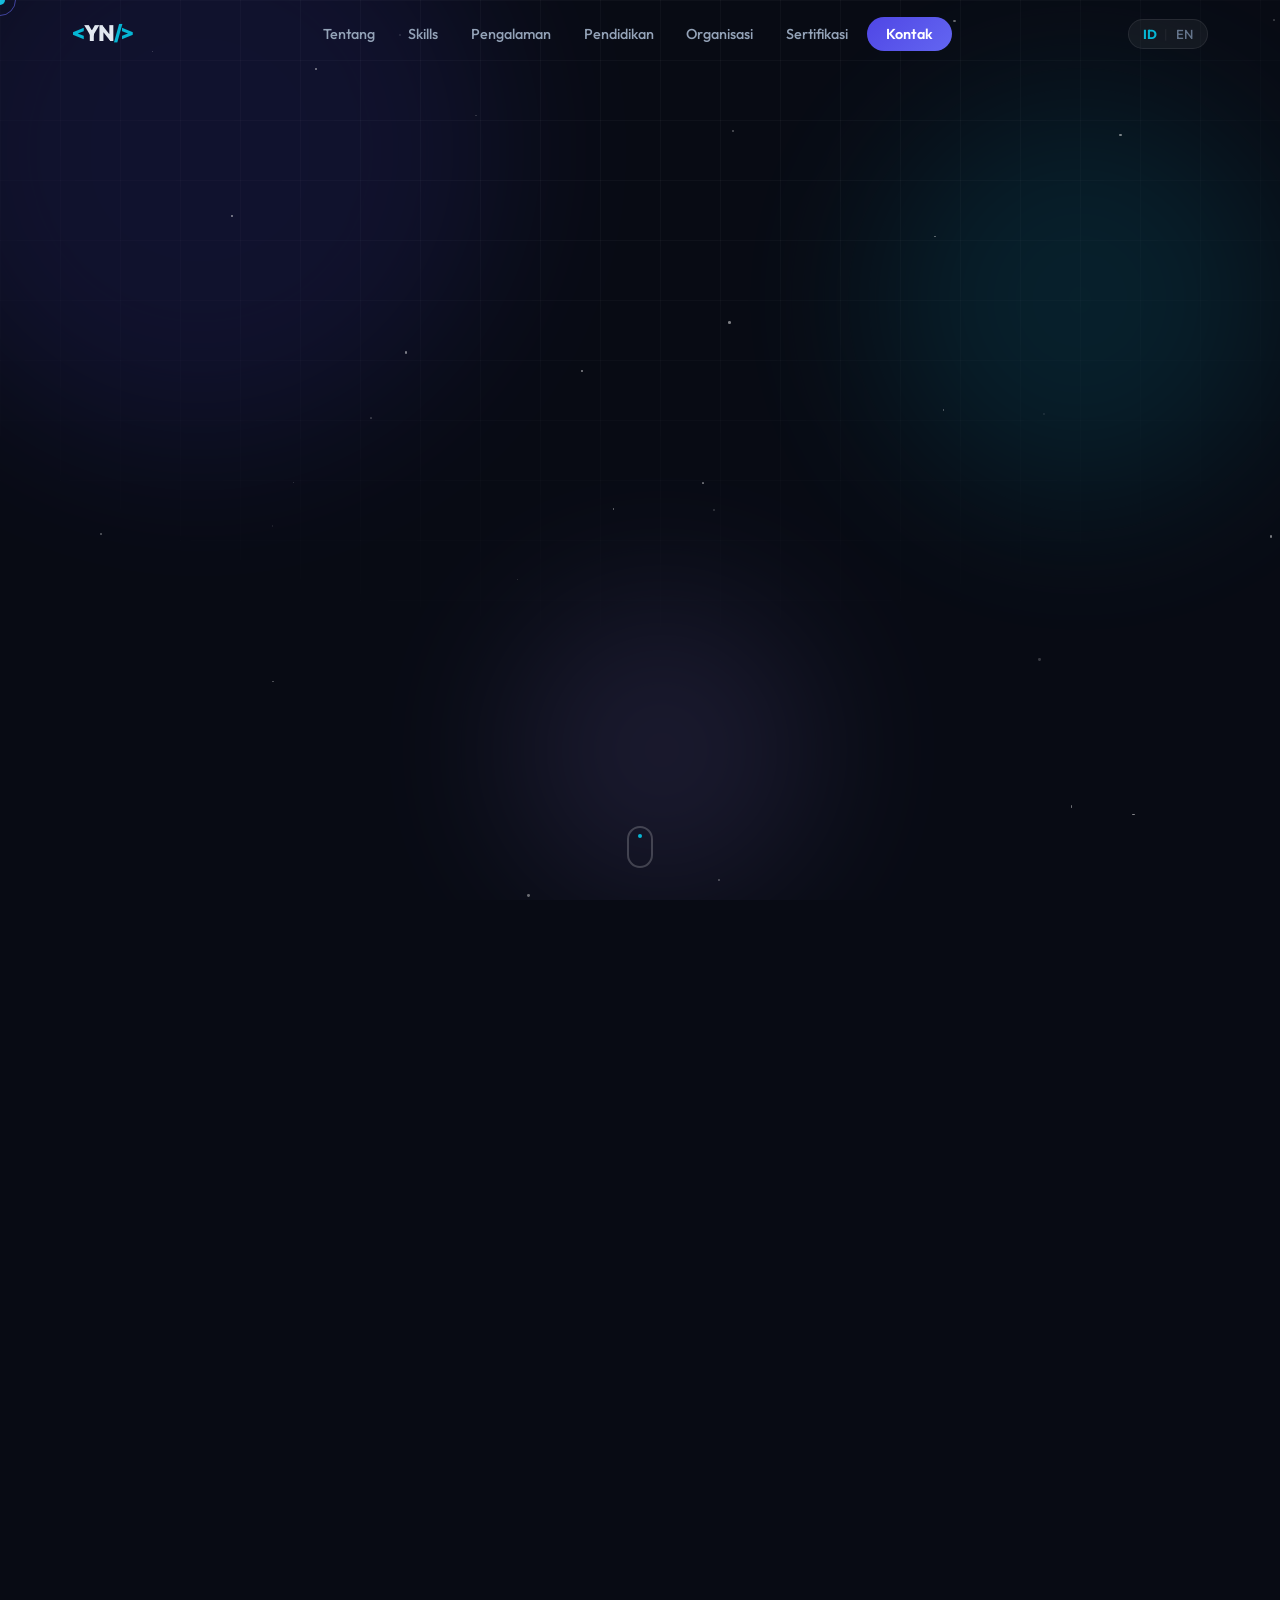
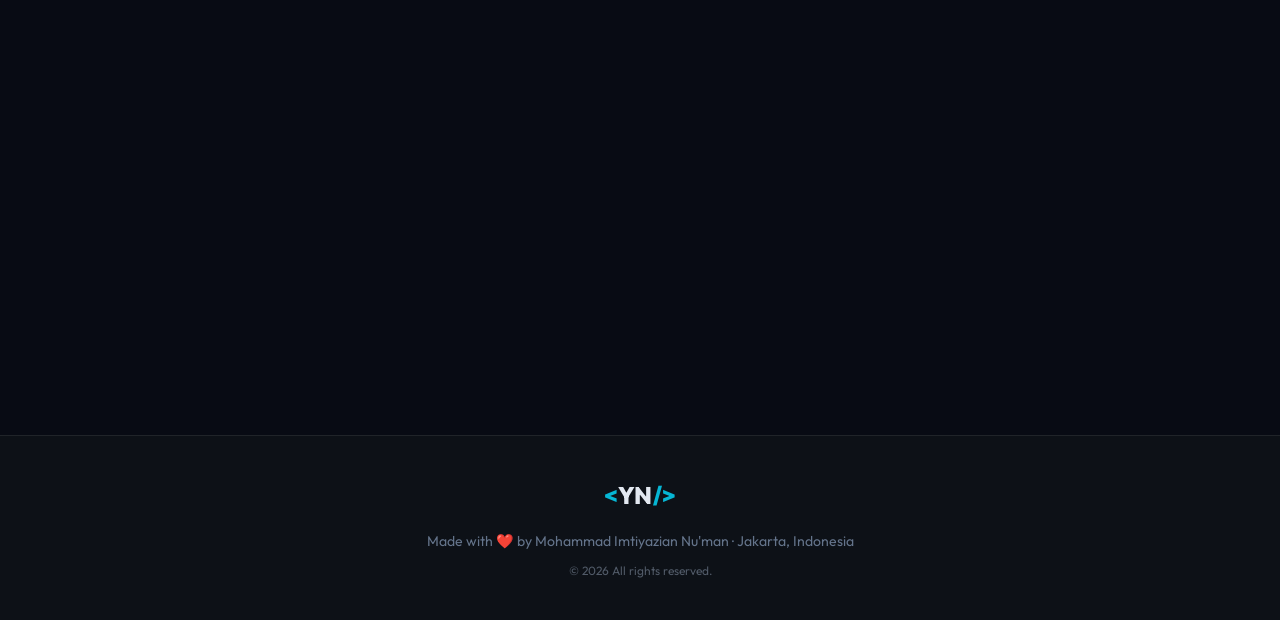
==== index.html @ c8ba0bfe "Add portfolio website Co-authored-by: Copilot <223556219+Copilot@users.noreply.github.com>" ====
<!DOCTYPE html>
<html lang="id" data-lang="id">
<head>
  <meta charset="UTF-8" />
  <meta name="viewport" content="width=device-width, initial-scale=1.0" />
  <title>Mohammad Imtiyazian Nu'man | Portfolio</title>
  <meta name="description" content="Portfolio Mohammad Imtiyazian Nu'man - Mahasiswa Teknik Informatika, Web Developer, IT Professional di Jakarta." />
  <meta name="keywords" content="Mohammad Imtiyazian, portfolio, teknik informatika, web developer, IT, Jakarta" />
  <meta property="og:title" content="Mohammad Imtiyazian Nu'man | Portfolio" />
  <meta property="og:description" content="IT Professional & Web Developer - Universitas Budi Luhur" />
  <link rel="preconnect" href="https://fonts.googleapis.com" />
  <link rel="preconnect" href="https://fonts.gstatic.com" crossorigin />
  <link href="https://fonts.googleapis.com/css2?family=Outfit:wght@300;400;500;600;700;800;900&family=JetBrains+Mono:wght@400;500&display=swap" rel="stylesheet" />
  <link rel="stylesheet" href="style.css" />
</head>
<body>

  <!-- ========== CURSOR ========== -->
  <div class="cursor" id="cursor"></div>
  <div class="cursor-follower" id="cursorFollower"></div>

  <!-- ========== LOADER ========== -->
  <div class="loader" id="loader">
    <div class="loader-inner">
      <div class="loader-logo">
        <span class="loader-bracket">&lt;</span>
        <span class="loader-name">YN</span>
        <span class="loader-bracket">/&gt;</span>
      </div>
      <div class="loader-bar-wrapper">
        <div class="loader-bar" id="loaderBar"></div>
      </div>
      <p class="loader-text" data-i18n="loading">Memuat portofolio...</p>
    </div>
  </div>

  <!-- ========== NAVBAR ========== -->
  <nav class="navbar" id="navbar">
    <div class="nav-container">
      <a href="index.html" class="nav-logo">
        <span class="logo-bracket">&lt;</span>YN<span class="logo-bracket">/&gt;</span>
      </a>
      <ul class="nav-links" id="navLinks">
        <li><a href="about.html" class="nav-link" data-i18n="nav.about">Tentang</a></li>
        <li><a href="skills.html" class="nav-link" data-i18n="nav.skills">Skills</a></li>
        <li><a href="experience.html" class="nav-link" data-i18n="nav.experience">Pengalaman</a></li>
        <li><a href="education.html" class="nav-link" data-i18n="nav.education">Pendidikan</a></li>
        <li><a href="organization.html" class="nav-link" data-i18n="nav.organization">Organisasi</a></li>
        <li><a href="certifications.html" class="nav-link" data-i18n="nav.certifications">Sertifikasi</a></li>
        <li><a href="contact.html" class="nav-link nav-cta" data-i18n="nav.contact">Kontak</a></li>
      </ul>
      <div class="nav-right">
        <!-- Language Toggle (one-click) -->
        <button class="lang-toggle" id="langToggle" aria-label="Switch Language">
          <span class="lang-label" id="langLabel">ID</span>
          <span class="lang-divider">|</span>
          <span class="lang-other" id="langOther">EN</span>
        </button>
        <button class="hamburger" id="hamburger" aria-label="Menu">
          <span></span><span></span><span></span>
        </button>
      </div>
    </div>
  </nav>

  <!-- ========== HERO ========== -->
  <section class="hero" id="hero">
    <div class="hero-bg">
      <div class="hero-grid"></div>
      <div class="hero-orb hero-orb-1"></div>
      <div class="hero-orb hero-orb-2"></div>
      <div class="hero-orb hero-orb-3"></div>
    </div>
    <div class="hero-container">
      <div class="hero-content" data-aos="fade-up">
        <div class="hero-badge">
          <span class="badge-dot"></span>
          <span data-i18n="hero.badge">Available for Opportunities</span>
        </div>

        <!-- NAME - Wide horizontal layout, not stacked -->
        <div class="hero-name-block">
          <p class="hero-greeting" data-i18n="hero.greeting">Hi, I'm</p>
          <h1 class="hero-title">
            <span class="name-word name-word-1">Mohammad</span>
            <span class="name-word name-word-2">Imtiyazian</span>
            <span class="name-word name-word-3">Nu<span class="name-apostrophe">'</span>man</span>
          </h1>
        </div>

        <div class="hero-roles">
          <span class="role-prefix">{"role": "</span>
          <span class="typed-text" id="typedText"></span>
          <span class="type-cursor">|</span>
          <span class="role-suffix">"}</span>
        </div>
        <p class="hero-desc" data-i18n="hero.desc">
          Mahasiswa Teknik Informatika tingkat akhir yang passionate di bidang
          <strong>Web Development</strong>, <strong>Jaringan Komputer</strong>, dan <strong>IT Solutions</strong>.
          Based di Jakarta Barat 🇮🇩
        </p>
        <div class="hero-actions">
          <a href="contact.html" class="btn btn-primary" id="hero-contact-btn">
            <span data-i18n="hero.cta.contact">Hubungi Saya</span>
            <svg viewBox="0 0 24 24" fill="none" stroke="currentColor" stroke-width="2" width="17" height="17"><path d="M5 12h14M12 5l7 7-7 7"/></svg>
          </a>
          <a href="CV/CV-MOHAMMAD%20IMTIYAZIAN%20NU'MAN.pdf" target="_blank" class="btn btn-ghost" id="hero-cv-btn">
            <svg viewBox="0 0 24 24" fill="none" stroke="currentColor" stroke-width="2" width="17" height="17"><path d="M14 2H6a2 2 0 0 0-2 2v16a2 2 0 0 0 2 2h12a2 2 0 0 0 2-2V8z"/><polyline points="14 2 14 8 20 8"/><line x1="16" y1="13" x2="8" y2="13"/><line x1="16" y1="17" x2="8" y2="17"/></svg>
            <span data-i18n="hero.cta.cv">Lihat CV</span>
          </a>
        </div>
        <div class="hero-stats">
          <div class="stat-item">
            <span class="stat-num">1+</span>
            <span class="stat-label" data-i18n="hero.stat.exp">Tahun Pengalaman</span>
          </div>
          <div class="stat-divider"></div>
          <div class="stat-item">
            <span class="stat-num">3+</span>
            <span class="stat-label" data-i18n="hero.stat.cert">Sertifikasi</span>
          </div>
          <div class="stat-divider"></div>
          <div class="stat-item">
            <span class="stat-num">2</span>
            <span class="stat-label" data-i18n="hero.stat.company">Perusahaan</span>
          </div>
        </div>
      </div>
      <div class="hero-visual" data-aos="fade-left">
        <div class="avatar-wrapper">
          <div class="avatar-ring ring-1"></div>
          <div class="avatar-ring ring-2"></div>
          <div class="avatar-ring ring-3"></div>
          <div class="avatar-card">
            <img src="image/zian.jpeg" alt="Mohammad Imtiyazian Nu'man" class="avatar-photo" />
          </div>
          <div class="float-badge float-badge-1">
            <svg viewBox="0 0 24 24" fill="none" stroke="currentColor" stroke-width="2" width="16" height="16"><path d="M12 2L2 7l10 5 10-5-10-5z"/><path d="M2 17l10 5 10-5"/><path d="M2 12l10 5 10-5"/></svg>
            Web Dev
          </div>
          <div class="float-badge float-badge-2">
            <svg viewBox="0 0 24 24" fill="none" stroke="currentColor" stroke-width="2" width="16" height="16"><rect x="2" y="3" width="20" height="14" rx="2"/><line x1="8" y1="21" x2="16" y2="21"/><line x1="12" y1="17" x2="12" y2="21"/></svg>
            Network
          </div>
          <div class="float-badge float-badge-3">
            <svg viewBox="0 0 24 24" fill="none" stroke="currentColor" stroke-width="2" width="16" height="16"><circle cx="12" cy="12" r="3"/><path d="M12 1v4M12 19v4M4.22 4.22l2.83 2.83M16.95 16.95l2.83 2.83M1 12h4M19 12h4M4.22 19.78l2.83-2.83M16.95 7.05l2.83-2.83"/></svg>
            IT Pro
          </div>
        </div>
      </div>
    </div>
    <div class="scroll-indicator">
      <div class="scroll-dot"></div>
    </div>
  </section>

  <!-- ========== EXPLORE PROFILE SECTIONS ========== -->
  <section class="section" id="explore">
    <div class="container">
      <div class="section-header" data-aos="fade-up">
        <span class="section-tag">// portfolio_navigation</span>
        <h2 class="section-title"><span data-i18n="explore.title">Jelajahi Profil</span></h2>
        <p class="section-subtitle" data-i18n="explore.sub">Pilih menu di bawah untuk melihat informasi lengkap portofolio saya</p>
      </div>

      <div class="home-explore-grid">
        <a href="about.html" class="explore-card glass-card" data-aos="fade-up">
          <div>
            <div class="explore-icon">👤</div>
            <h3 class="explore-title" data-i18n="nav.about">Tentang Saya</h3>
            <p class="explore-desc" data-i18n="about.sub">Mengenal lebih dekat latar belakang, karakter, dan minat saya.</p>
          </div>
          <span class="explore-link">Buka Profil →</span>
        </a>

        <a href="skills.html" class="explore-card glass-card" data-aos="fade-up" data-aos-delay="50">
          <div>
            <div class="explore-icon">⚡</div>
            <h3 class="explore-title" data-i18n="nav.skills">Keahlian (Skills)</h3>
            <p class="explore-desc" data-i18n="skills.sub">Keahlian teknis, soft skills, dan alat pendukung yang saya kuasai.</p>
          </div>
          <span class="explore-link">Lihat Skills →</span>
        </a>

        <a href="experience.html" class="explore-card glass-card" data-aos="fade-up" data-aos-delay="100">
          <div>
            <div class="explore-icon">💼</div>
            <h3 class="explore-title" data-i18n="nav.experience">Pengalaman Kerja</h3>
            <p class="explore-desc" data-i18n="exp.sub">Riwayat pekerjaan di GoTo Gojek Tokopedia dan PT. Tijari.</p>
          </div>
          <span class="explore-link">Lihat Pengalaman →</span>
        </a>

        <a href="education.html" class="explore-card glass-card" data-aos="fade-up" data-aos-delay="150">
          <div>
            <div class="explore-icon">🎓</div>
            <h3 class="explore-title" data-i18n="nav.education">Riwayat Pendidikan</h3>
            <p class="explore-desc" data-i18n="edu.sub">Latar belakang pendidikan dari SMK hingga Universitas Budi Luhur.</p>
          </div>
          <span class="explore-link">Lihat Pendidikan →</span>
        </a>

        <a href="organization.html" class="explore-card glass-card" data-aos="fade-up" data-aos-delay="200">
          <div>
            <div class="explore-icon">🏛️</div>
            <h3 class="explore-title" data-i18n="nav.organization">Organisasi</h3>
            <p class="explore-desc" data-i18n="org.sub">Pengalaman organisasi kemahasiswaan HMTI dan kepanitiaan PEMATIK.</p>
          </div>
          <span class="explore-link">Lihat Organisasi →</span>
        </a>

        <a href="certifications.html" class="explore-card glass-card" data-aos="fade-up" data-aos-delay="250">
          <div>
            <div class="explore-icon">🏆</div>
            <h3 class="explore-title" data-i18n="nav.certifications">Sertifikasi & Prestasi</h3>
            <p class="explore-desc" data-i18n="cert.sub">Sertifikasi kompetensi BNSP, Business Plan Competition, dan algoritma.</p>
          </div>
          <span class="explore-link">Lihat Sertifikasi →</span>
        </a>

        <a href="contact.html" class="explore-card glass-card" data-aos="fade-up" data-aos-delay="300" style="grid-column: 1 / -1; background: linear-gradient(135deg, rgba(79,70,229,0.1), rgba(6,182,212,0.1));">
          <div style="display: flex; align-items: center; justify-content: space-between; flex-wrap: wrap; gap: 1rem; width: 100%;">
            <div>
              <div class="explore-icon" style="margin-bottom: 0.5rem;">📬</div>
              <h3 class="explore-title" data-i18n="nav.contact">Siap Berkolaborasi? Hubungi Saya</h3>
              <p class="explore-desc" style="margin-bottom: 0;" data-i18n="contact.sub">Terbuka untuk peluang kerja, proyek, atau sekadar bertukar ide.</p>
            </div>
            <span class="btn btn-primary" style="pointer-events: none;">
              <span data-i18n="hero.cta.contact">Hubungi Saya</span>
              <svg viewBox="0 0 24 24" fill="none" stroke="currentColor" stroke-width="2" width="16" height="16"><path d="M5 12h14M12 5l7 7-7 7"/></svg>
            </span>
          </div>
        </a>
      </div>
    </div>
  </section>

  <!-- ========== FOOTER ========== -->
  <footer class="footer">
    <div class="container">
      <div class="footer-content">
        <div class="footer-logo">
          <span class="logo-bracket">&lt;</span>YN<span class="logo-bracket">/&gt;</span>
        </div>
        <p class="footer-text">
          Made with ❤️ by Mohammad Imtiyazian Nu'man · Jakarta, Indonesia
        </p>
        <p class="footer-copy">© 2026 All rights reserved.</p>
      </div>
    </div>
  </footer>

  <script src="script.js"></script>
</body>
</html>
---- style.css ----
/* ==========================================
   ROOT & RESET
   ========================================== */
*, *::before, *::after {
  margin: 0;
  padding: 0;
  box-sizing: border-box;
}

:root {
  --primary: #4f46e5;
  --primary-light: #6366f1;
  --secondary: #06b6d4;
  --accent: #a78bfa;
  --success: #10b981;
  --danger: #f43f5e;
  --warning: #f97316;

  --bg: #080b14;
  --bg-2: #0d1117;
  --bg-card: rgba(255,255,255,0.03);
  --bg-card-hover: rgba(255,255,255,0.06);
  --border: rgba(255,255,255,0.08);
  --border-hover: rgba(99,102,241,0.4);

  --text: #e2e8f0;
  --text-muted: #64748b;
  --text-subtle: #94a3b8;

  --font: 'Outfit', sans-serif;
  --font-mono: 'JetBrains Mono', monospace;

  --radius: 16px;
  --radius-sm: 8px;
  --radius-lg: 24px;
  --radius-xl: 32px;

  --shadow: 0 4px 24px rgba(0,0,0,0.4);
  --shadow-lg: 0 8px 48px rgba(0,0,0,0.6);
  --shadow-glow: 0 0 40px rgba(79,70,229,0.15);

  --transition: all 0.3s cubic-bezier(0.4, 0, 0.2, 1);
  --transition-fast: all 0.15s ease;
  --transition-slow: all 0.5s cubic-bezier(0.4, 0, 0.2, 1);
}

html {
  scroll-behavior: smooth;
  overflow-x: hidden;
}

body {
  font-family: var(--font);
  background: var(--bg);
  color: var(--text);
  overflow-x: hidden;
  line-height: 1.6;
  cursor: none;
}

::selection {
  background: rgba(79,70,229,0.4);
  color: white;
}

img { max-width: 100%; }

a {
  text-decoration: none;
  color: inherit;
}

/* ==========================================
   SCROLLBAR
   ========================================== */
::-webkit-scrollbar { width: 6px; }
::-webkit-scrollbar-track { background: var(--bg); }
::-webkit-scrollbar-thumb {
  background: linear-gradient(180deg, var(--primary), var(--secondary));
  border-radius: 3px;
}

/* ==========================================
   CUSTOM CURSOR
   ========================================== */
.cursor {
  width: 10px;
  height: 10px;
  background: var(--secondary);
  border-radius: 50%;
  position: fixed;
  top: 0; left: 0;
  pointer-events: none;
  z-index: 9999;
  transform: translate(-50%, -50%);
  transition: transform 0.1s ease, background 0.3s;
  mix-blend-mode: screen;
}

.cursor-follower {
  width: 32px;
  height: 32px;
  border: 1.5px solid rgba(99,102,241,0.6);
  border-radius: 50%;
  position: fixed;
  top: 0; left: 0;
  pointer-events: none;
  z-index: 9998;
  transform: translate(-50%, -50%);
  transition: all 0.15s cubic-bezier(0.4, 0, 0.2, 1);
}

.cursor.active {
  transform: translate(-50%, -50%) scale(2);
  background: var(--primary);
}

.cursor-follower.active {
  width: 48px;
  height: 48px;
  border-color: var(--primary);
  opacity: 0.5;
}

/* ==========================================
   LOADER
   ========================================== */
.loader {
  position: fixed;
  inset: 0;
  background: var(--bg);
  z-index: 10000;
  display: flex;
  align-items: center;
  justify-content: center;
  transition: opacity 0.6s ease, visibility 0.6s ease;
}

.loader.hidden {
  opacity: 0;
  visibility: hidden;
}

.loader-inner {
  text-align: center;
}

.loader-logo {
  font-size: 2.5rem;
  font-weight: 800;
  margin-bottom: 2rem;
  letter-spacing: -1px;
}

.loader-bracket {
  color: var(--secondary);
}

.loader-name {
  background: linear-gradient(135deg, var(--primary), var(--secondary));
  -webkit-background-clip: text;
  -webkit-text-fill-color: transparent;
  background-clip: text;
}

.loader-bar-wrapper {
  width: 200px;
  height: 3px;
  background: rgba(255,255,255,0.08);
  border-radius: 99px;
  overflow: hidden;
  margin: 0 auto 1rem;
}

.loader-bar {
  height: 100%;
  background: linear-gradient(90deg, var(--primary), var(--secondary));
  border-radius: 99px;
  width: 0%;
  animation: loadProgress 1.5s ease forwards;
}

@keyframes loadProgress {
  0% { width: 0%; }
  100% { width: 100%; }
}

.loader-text {
  color: var(--text-muted);
  font-size: 0.85rem;
  font-family: var(--font-mono);
}

/* ==========================================
   NAVBAR
   ========================================== */
.navbar {
  position: fixed;
  top: 0;
  left: 0;
  right: 0;
  z-index: 1000;
  padding: 1rem 0;
  transition: var(--transition);
}

.navbar.scrolled {
  background: rgba(8,11,20,0.85);
  backdrop-filter: blur(20px);
  -webkit-backdrop-filter: blur(20px);
  border-bottom: 1px solid var(--border);
  padding: 0.75rem 0;
}

.nav-container {
  max-width: 1200px;
  margin: 0 auto;
  padding: 0 2rem;
  display: flex;
  align-items: center;
  justify-content: space-between;
}

.nav-logo {
  font-size: 1.4rem;
  font-weight: 800;
  letter-spacing: -1px;
  cursor: pointer;
}

.logo-bracket {
  color: var(--secondary);
}

.nav-links {
  list-style: none;
  display: flex;
  align-items: center;
  gap: 0.25rem;
}

.nav-link {
  padding: 0.5rem 0.9rem;
  font-size: 0.9rem;
  font-weight: 500;
  color: var(--text-subtle);
  border-radius: var(--radius-sm);
  transition: var(--transition-fast);
  position: relative;
}

.nav-link::after {
  content: '';
  position: absolute;
  bottom: 2px;
  left: 50%;
  transform: translateX(-50%);
  width: 0;
  height: 2px;
  background: linear-gradient(90deg, var(--primary), var(--secondary));
  border-radius: 99px;
  transition: width 0.3s ease;
}

.nav-link:hover {
  color: var(--text);
}

.nav-link:hover::after {
  width: 70%;
}

.nav-link.nav-cta {
  background: linear-gradient(135deg, var(--primary), var(--primary-light));
  color: white;
  padding: 0.5rem 1.2rem;
  border-radius: 99px;
  font-weight: 600;
}

.nav-link.nav-cta::after { display: none; }

.nav-link.nav-cta:hover {
  transform: translateY(-1px);
  box-shadow: 0 4px 16px rgba(79,70,229,0.4);
}

/* Language Toggle (one-click pill) */
.lang-toggle {
  display: flex;
  align-items: center;
  gap: 0.35rem;
  background: rgba(255,255,255,0.05);
  border: 1px solid var(--border);
  border-radius: 99px;
  padding: 0.38rem 0.9rem;
  cursor: none;
  color: var(--text-subtle);
  font-family: var(--font);
  font-size: 0.82rem;
  font-weight: 600;
  transition: var(--transition);
  white-space: nowrap;
  position: relative;
  overflow: hidden;
}

.lang-toggle::before {
  content: '';
  position: absolute;
  inset: 0;
  background: linear-gradient(135deg, rgba(79,70,229,0.15), rgba(6,182,212,0.15));
  opacity: 0;
  transition: opacity 0.3s;
}

.lang-toggle:hover::before { opacity: 1; }

.lang-toggle:hover {
  border-color: var(--primary);
  color: var(--text);
  transform: translateY(-1px);
  box-shadow: 0 4px 12px rgba(79,70,229,0.2);
}

.lang-toggle:active { transform: scale(0.96); }

.lang-label {
  color: var(--secondary);
  font-weight: 700;
}

.lang-divider {
  color: var(--border);
  font-weight: 300;
  margin: 0 0.1rem;
}

.lang-other {
  color: var(--text-muted);
  font-weight: 500;
}

.nav-right {
  display: flex;
  align-items: center;
  gap: 0.75rem;
}

.hamburger {
  display: none;
  flex-direction: column;
  gap: 5px;
  background: none;
  border: none;
  cursor: none;
  padding: 4px;
}

.hamburger span {
  display: block;
  width: 24px;
  height: 2px;
  background: var(--text);
  border-radius: 99px;
  transition: var(--transition);
}

.hamburger.open span:nth-child(1) {
  transform: translateY(7px) rotate(45deg);
}
.hamburger.open span:nth-child(2) {
  opacity: 0;
}
.hamburger.open span:nth-child(3) {
  transform: translateY(-7px) rotate(-45deg);
}

/* ==========================================
   HERO
   ========================================== */
.hero {
  min-height: 100vh;
  display: flex;
  align-items: center;
  position: relative;
  overflow: hidden;
  padding: 6rem 0 4rem;
}

.hero-bg {
  position: absolute;
  inset: 0;
  pointer-events: none;
}

.hero-grid {
  position: absolute;
  inset: 0;
  background-image:
    linear-gradient(rgba(255,255,255,0.03) 1px, transparent 1px),
    linear-gradient(90deg, rgba(255,255,255,0.03) 1px, transparent 1px);
  background-size: 60px 60px;
  mask-image: radial-gradient(ellipse 80% 80% at 50% 0%, black 30%, transparent 100%);
}

.hero-orb {
  position: absolute;
  border-radius: 50%;
  filter: blur(80px);
  opacity: 0.12;
}

.hero-orb-1 {
  width: 600px; height: 600px;
  top: -150px; left: -100px;
  background: var(--primary);
  animation: orbFloat 8s ease-in-out infinite;
}

.hero-orb-2 {
  width: 400px; height: 400px;
  top: 100px; right: 0;
  background: var(--secondary);
  animation: orbFloat 10s ease-in-out infinite reverse;
}

.hero-orb-3 {
  width: 300px; height: 300px;
  bottom: 0; left: 40%;
  background: var(--accent);
  animation: orbFloat 12s ease-in-out infinite;
}

@keyframes orbFloat {
  0%, 100% { transform: translateY(0) scale(1); }
  50% { transform: translateY(-30px) scale(1.05); }
}

.hero-container {
  max-width: 1200px;
  margin: 0 auto;
  padding: 0 2rem;
  display: grid;
  grid-template-columns: 1fr 1fr;
  gap: 4rem;
  align-items: center;
  position: relative;
  z-index: 1;
}

.hero-badge {
  display: inline-flex;
  align-items: center;
  gap: 0.5rem;
  background: rgba(16,185,129,0.1);
  border: 1px solid rgba(16,185,129,0.25);
  color: var(--success);
  padding: 0.4rem 1rem;
  border-radius: 99px;
  font-size: 0.8rem;
  font-weight: 500;
  margin-bottom: 1.5rem;
}

.badge-dot {
  width: 8px;
  height: 8px;
  background: var(--success);
  border-radius: 50%;
  animation: pulse-dot 2s ease-in-out infinite;
}

@keyframes pulse-dot {
  0%, 100% { opacity: 1; transform: scale(1); }
  50% { opacity: 0.5; transform: scale(0.8); }
}

/* Hero Name Block - Wide Horizontal */
.hero-name-block {
  margin-bottom: 1.5rem;
}

.hero-greeting {
  font-size: 1.1rem;
  font-weight: 500;
  color: var(--text-muted);
  margin-bottom: 0.25rem;
  font-family: var(--font-mono);
  letter-spacing: 2px;
  text-transform: uppercase;
}

.hero-title {
  display: flex;
  flex-wrap: wrap;
  gap: 0.3em;
  align-items: baseline;
  line-height: 1.1;
  margin: 0;
}

.name-word {
  display: inline-block;
  font-weight: 900;
  letter-spacing: -2px;
  white-space: nowrap;
}

.name-word-1 {
  font-size: clamp(2.2rem, 4.5vw, 3.8rem);
  color: var(--text);
}

.name-word-2 {
  font-size: clamp(2.2rem, 4.5vw, 3.8rem);
  background: linear-gradient(135deg, var(--primary-light), var(--secondary));
  -webkit-background-clip: text;
  -webkit-text-fill-color: transparent;
  background-clip: text;
}

.name-word-3 {
  font-size: clamp(2.2rem, 4.5vw, 3.8rem);
  background: linear-gradient(135deg, var(--secondary), var(--accent));
  -webkit-background-clip: text;
  -webkit-text-fill-color: transparent;
  background-clip: text;
}

.name-apostrophe {
  -webkit-text-fill-color: inherit;
}

.gradient-text {
  background: linear-gradient(135deg, var(--primary-light), var(--secondary));
  -webkit-background-clip: text;
  -webkit-text-fill-color: transparent;
  background-clip: text;
}

.gradient-text-2 {
  background: linear-gradient(135deg, var(--secondary), var(--accent));
  -webkit-background-clip: text;
  -webkit-text-fill-color: transparent;
  background-clip: text;
}

.hero-roles {
  font-family: var(--font-mono);
  font-size: 1rem;
  color: var(--text-subtle);
  margin-bottom: 1.5rem;
  padding: 0.8rem 1.2rem;
  background: rgba(255,255,255,0.03);
  border: 1px solid var(--border);
  border-radius: var(--radius-sm);
  display: inline-block;
}

.role-prefix, .role-suffix {
  color: var(--text-muted);
}

.typed-text {
  color: var(--secondary);
  font-weight: 500;
}

.type-cursor {
  color: var(--secondary);
  animation: blink 1s step-end infinite;
}

@keyframes blink {
  0%, 100% { opacity: 1; }
  50% { opacity: 0; }
}

.hero-desc {
  color: var(--text-subtle);
  font-size: 1.05rem;
  line-height: 1.75;
  margin-bottom: 2rem;
  max-width: 480px;
}

.hero-desc strong {
  color: var(--text);
}

.hero-actions {
  display: flex;
  gap: 1rem;
  margin-bottom: 3rem;
  flex-wrap: wrap;
}

.btn {
  display: inline-flex;
  align-items: center;
  justify-content: center;
  gap: 0.55rem;
  padding: 0.75rem 1.6rem;
  border-radius: 99px;
  font-weight: 600;
  font-size: 0.95rem;
  line-height: 1;
  transition: var(--transition);
  border: none;
  cursor: none;
  font-family: var(--font);
  white-space: nowrap;
  text-decoration: none;
  flex-shrink: 0;
}

.btn svg {
  width: 17px !important;
  height: 17px !important;
  max-width: 17px;
  max-height: 17px;
  flex-shrink: 0;
  display: block;
}

#hero-contact-btn {
  white-space: nowrap;
}

.btn-primary {
  background: linear-gradient(135deg, var(--primary), var(--primary-light));
  color: white;
  box-shadow: 0 4px 20px rgba(79,70,229,0.3);
}

.btn-primary:hover {
  transform: translateY(-2px);
  box-shadow: 0 8px 32px rgba(79,70,229,0.5);
}

.btn-ghost {
  background: transparent;
  color: var(--text);
  border: 1.5px solid var(--border);
}

.btn-ghost:hover {
  border-color: var(--primary);
  color: var(--primary-light);
  background: rgba(79,70,229,0.08);
}

.btn-full { width: 100%; justify-content: center; }

.hero-stats {
  display: flex;
  gap: 2rem;
  align-items: center;
}

.stat-item {
  text-align: center;
}

.stat-num {
  display: block;
  font-size: 1.8rem;
  font-weight: 800;
  background: linear-gradient(135deg, var(--primary-light), var(--secondary));
  -webkit-background-clip: text;
  -webkit-text-fill-color: transparent;
  background-clip: text;
}

.stat-label {
  font-size: 0.75rem;
  color: var(--text-muted);
  text-transform: uppercase;
  letter-spacing: 0.5px;
}

.stat-divider {
  width: 1px;
  height: 40px;
  background: var(--border);
}

/* Avatar */
.hero-visual {
  display: flex;
  justify-content: center;
  align-items: center;
  margin-top: -1.5rem;
}

.avatar-wrapper {
  position: relative;
  width: 340px;
  height: 340px;
}

.avatar-ring {
  position: absolute;
  border-radius: 50%;
  border: 1px solid;
  top: 50%; left: 50%;
  transform: translate(-50%, -50%);
  animation: ringRotate 20s linear infinite;
}

.ring-1 {
  width: 340px; height: 340px;
  border-color: rgba(99,102,241,0.2);
}

.ring-2 {
  width: 280px; height: 280px;
  border-color: rgba(6,182,212,0.2);
  animation-direction: reverse;
  animation-duration: 15s;
}

.ring-3 {
  width: 220px; height: 220px;
  border-color: rgba(167,139,250,0.15);
  animation-duration: 10s;
}

@keyframes ringRotate {
  from { transform: translate(-50%, -50%) rotate(0deg); }
  to { transform: translate(-50%, -50%) rotate(360deg); }
}

.avatar-card {
  position: absolute;
  top: 50%; left: 50%;
  transform: translate(-50%, -50%);
  width: 190px;
  height: 190px;
  border-radius: 50%;
  overflow: hidden;
  border: 3px solid rgba(6, 182, 212, 0.4);
  box-shadow: 0 0 25px rgba(6, 182, 212, 0.25), 0 0 0 1px rgba(99, 102, 241, 0.3), 0 12px 35px rgba(0, 0, 0, 0.6);
  background: #0d1117;
  animation: avatarFloat 4s ease-in-out infinite;
}

.avatar-photo {
  width: 100%;
  height: 100%;
  object-fit: cover;
  object-position: center 48%;
  display: block;
  transition: transform 0.4s cubic-bezier(0.4, 0, 0.2, 1);
}

.avatar-card:hover .avatar-photo {
  transform: scale(1.08);
}

.avatar-svg {
  width: 100%;
  height: 100%;
}

@keyframes avatarFloat {
  0%, 100% { transform: translate(-50%, -50%) translateY(0); }
  50% { transform: translate(-50%, -50%) translateY(-10px); }
}

.float-badge {
  position: absolute;
  background: rgba(13,17,23,0.9);
  backdrop-filter: blur(12px);
  border: 1px solid var(--border);
  border-radius: var(--radius-sm);
  padding: 0.5rem 0.9rem;
  font-size: 0.78rem;
  font-weight: 600;
  display: flex;
  align-items: center;
  gap: 0.4rem;
  color: var(--text);
  animation: badgeFloat 3s ease-in-out infinite;
  white-space: nowrap;
}

.float-badge svg { color: var(--secondary); }

.float-badge-1 {
  top: 20%; left: -10%;
  animation-delay: 0s;
}

.float-badge-2 {
  bottom: 25%; right: -8%;
  animation-delay: 1s;
}

.float-badge-3 {
  top: 70%; left: -5%;
  animation-delay: 2s;
}

@keyframes badgeFloat {
  0%, 100% { transform: translateY(0); }
  50% { transform: translateY(-8px); }
}

/* Scroll Indicator */
.scroll-indicator {
  position: absolute;
  bottom: 2rem;
  left: 50%;
  transform: translateX(-50%);
  width: 26px;
  height: 42px;
  border: 2px solid rgba(255,255,255,0.2);
  border-radius: 99px;
  display: flex;
  justify-content: center;
  padding: 6px;
}

.scroll-dot {
  width: 4px;
  height: 4px;
  background: var(--secondary);
  border-radius: 50%;
  animation: scrollDown 2s ease-in-out infinite;
}

@keyframes scrollDown {
  0% { transform: translateY(0); opacity: 1; }
  100% { transform: translateY(16px); opacity: 0; }
}

/* ==========================================
   SECTIONS
   ========================================== */
.section {
  padding: 6rem 0;
  position: relative;
}

.section-dark {
  background: var(--bg-2);
}

.container {
  max-width: 1200px;
  margin: 0 auto;
  padding: 0 2rem;
}

.section-header {
  text-align: center;
  margin-bottom: 4rem;
}

.section-tag {
  font-family: var(--font-mono);
  font-size: 0.85rem;
  color: var(--secondary);
  display: block;
  margin-bottom: 0.75rem;
}

.section-title {
  font-size: clamp(1.8rem, 4vw, 2.8rem);
  font-weight: 800;
  letter-spacing: -1px;
  line-height: 1.2;
}

.section-subtitle {
  color: var(--text-muted);
  margin-top: 0.75rem;
  font-size: 1rem;
}

/* Glass Card */
.glass-card {
  background: var(--bg-card);
  border: 1px solid var(--border);
  border-radius: var(--radius);
  transition: var(--transition);
  backdrop-filter: blur(12px);
}

.glass-card:hover {
  background: var(--bg-card-hover);
  border-color: var(--border-hover);
  transform: translateY(-4px);
  box-shadow: var(--shadow-lg), var(--shadow-glow);
}

/* ==========================================
   ABOUT
   ========================================== */
.about-grid {
  display: grid;
  grid-template-columns: 1fr 1fr;
  gap: 3rem;
  align-items: start;
}

.about-paragraph {
  color: var(--text-subtle);
  line-height: 1.8;
  margin-bottom: 1.25rem;
  font-size: 1rem;
}

.about-paragraph strong {
  color: var(--text);
}

.about-info-grid {
  display: grid;
  grid-template-columns: 1fr 1fr;
  gap: 1rem;
  margin-top: 2rem;
}

.info-item {
  display: flex;
  flex-direction: column;
  gap: 0.25rem;
  padding: 0.9rem;
  background: var(--bg-card);
  border: 1px solid var(--border);
  border-radius: var(--radius-sm);
}

.info-label {
  font-size: 0.78rem;
  color: var(--text-muted);
}

.info-value {
  font-size: 0.9rem;
  font-weight: 500;
  color: var(--text);
  word-break: break-all;
}

a.info-value {
  text-decoration: none;
  transition: color 0.2s ease;
}

a.info-value:hover {
  color: var(--secondary);
}

.traits-card {
  padding: 1.75rem;
}

.traits-title {
  font-size: 1.1rem;
  font-weight: 700;
  margin-bottom: 1.5rem;
  color: var(--text);
}

.trait-list {
  display: flex;
  flex-direction: column;
  gap: 1.1rem;
}

.trait-item {
  display: flex;
  align-items: center;
  gap: 1rem;
}

.trait-icon {
  font-size: 1.4rem;
  flex-shrink: 0;
  width: 44px;
  height: 44px;
  background: rgba(255,255,255,0.04);
  border-radius: var(--radius-sm);
  display: flex;
  align-items: center;
  justify-content: center;
}

.trait-name {
  font-weight: 600;
  font-size: 0.92rem;
  color: var(--text);
}

.trait-desc {
  font-size: 0.8rem;
  color: var(--text-muted);
}

/* ==========================================
   SKILLS
   ========================================== */
.skills-grid {
  display: grid;
  grid-template-columns: repeat(auto-fill, minmax(260px, 1fr));
  gap: 1.25rem;
  margin-bottom: 3rem;
}

.skill-card {
  padding: 1.5rem;
}

.skill-card-wide {
  grid-column: span 2;
}

.skill-card-header {
  display: flex;
  align-items: center;
  gap: 1rem;
  margin-bottom: 1.25rem;
}

.skill-icon-wrap {
  width: 44px;
  height: 44px;
  border-radius: var(--radius-sm);
  background: rgba(from var(--icon-color) r g b / 0.15);
  border: 1px solid rgba(from var(--icon-color) r g b / 0.2);
  display: flex;
  align-items: center;
  justify-content: center;
  flex-shrink: 0;
}

.skill-icon {
  color: var(--icon-color);
  width: 20px;
  height: 20px;
}

.skill-category {
  font-size: 1rem;
  font-weight: 700;
  color: var(--text);
}

.skill-tags {
  display: flex;
  flex-wrap: wrap;
  gap: 0.5rem;
}

.skill-tag {
  padding: 0.3rem 0.8rem;
  border-radius: 99px;
  font-size: 0.78rem;
  font-weight: 500;
  background: rgba(from var(--tag-color) r g b / 0.12);
  color: var(--tag-color);
  border: 1px solid rgba(from var(--tag-color) r g b / 0.25);
  transition: var(--transition-fast);
}

.skill-tag:hover {
  background: rgba(from var(--tag-color) r g b / 0.25);
  transform: translateY(-1px);
}

/* Skill Bars */
.skill-bars {
  background: var(--bg-card);
  border: 1px solid var(--border);
  border-radius: var(--radius);
  padding: 2rem;
}

.skill-bars-title {
  font-size: 1.1rem;
  font-weight: 700;
  margin-bottom: 1.5rem;
  color: var(--text);
}

.bar-list {
  display: flex;
  flex-direction: column;
  gap: 1.25rem;
}

.bar-item {}

.bar-label {
  display: flex;
  justify-content: space-between;
  font-size: 0.88rem;
  margin-bottom: 0.5rem;
  color: var(--text-subtle);
}

.bar-pct {
  font-family: var(--font-mono);
  font-size: 0.8rem;
  color: var(--text-muted);
}

.bar-track {
  height: 6px;
  background: rgba(255,255,255,0.05);
  border-radius: 99px;
  overflow: hidden;
}

.bar-fill {
  height: 100%;
  width: 0%;
  background: linear-gradient(90deg, var(--bar-color), color-mix(in srgb, var(--bar-color) 60%, white 40%));
  border-radius: 99px;
  transition: width 1.5s cubic-bezier(0.4, 0, 0.2, 1);
  box-shadow: 0 0 8px var(--bar-color);
}

/* ==========================================
   EXPERIENCE TIMELINE
   ========================================== */
.timeline {
  position: relative;
  max-width: 900px;
  margin: 0 auto;
}

.timeline::before {
  content: '';
  position: absolute;
  left: 50%;
  top: 0;
  bottom: 0;
  width: 2px;
  background: linear-gradient(180deg, var(--primary), var(--secondary), transparent);
  transform: translateX(-50%);
}

.timeline-item {
  display: grid;
  grid-template-columns: 1fr 40px 1fr;
  gap: 0;
  margin-bottom: 3rem;
  position: relative;
}

.timeline-item:nth-child(odd) .timeline-content {
  grid-column: 1;
  grid-row: 1;
  text-align: right;
  padding-right: 2.5rem;
}

.timeline-item:nth-child(odd) .timeline-dot {
  grid-column: 2;
}

.timeline-item:nth-child(even) .timeline-content {
  grid-column: 3;
  grid-row: 1;
  text-align: left;
  padding-left: 2.5rem;
}

.timeline-item:nth-child(even) .timeline-dot {
  grid-column: 2;
}

.timeline-dot {
  width: 14px;
  height: 14px;
  background: linear-gradient(135deg, var(--primary), var(--secondary));
  border-radius: 50%;
  border: 3px solid var(--bg);
  position: absolute;
  left: 50%;
  top: 1.5rem;
  transform: translateX(-50%);
  box-shadow: 0 0 12px rgba(79,70,229,0.5);
  z-index: 1;
}

.timeline-content {
  padding: 1.5rem;
}

.timeline-header {
  display: flex;
  flex-direction: column;
  gap: 0.6rem;
  margin-bottom: 1.25rem;
}

.timeline-role {
  font-size: 1.15rem;
  font-weight: 700;
  color: var(--text);
}

.timeline-company {
  display: flex;
  align-items: center;
  gap: 0.5rem;
  font-size: 0.88rem;
  color: var(--text-muted);
  flex-wrap: wrap;
}

.company-logo {
  width: 34px;
  height: 34px;
  border-radius: 8px;
  overflow: hidden;
  display: inline-flex;
  align-items: center;
  justify-content: center;
  border: 1px solid rgba(255, 255, 255, 0.15);
  box-shadow: 0 4px 12px rgba(0, 0, 0, 0.35);
  flex-shrink: 0;
  transition: transform 0.25s ease;
}

.timeline-content:hover .company-logo {
  transform: scale(1.08);
}

.company-logo.logo-goto {
  background: #00aa13;
  padding: 2px;
}

.company-logo.logo-tijari {
  background: #ffffff;
  padding: 3px;
}

.company-logo img {
  width: 100%;
  height: 100%;
  object-fit: contain;
  display: block;
}

.company-badge {
  width: 32px;
  height: 32px;
  border-radius: var(--radius-sm);
  background: rgba(from var(--badge-color) r g b / 0.15);
  color: var(--badge-color);
  border: 1px solid rgba(from var(--badge-color) r g b / 0.3);
  font-size: 0.65rem;
  font-weight: 800;
  display: flex;
  align-items: center;
  justify-content: center;
}

.timeline-meta {
  display: flex;
  flex-direction: column;
  gap: 0.35rem;
  align-items: flex-start;
}

.timeline-type {
  font-size: 0.72rem;
  font-weight: 600;
  padding: 0.25rem 0.65rem;
  border-radius: 99px;
  text-transform: uppercase;
  letter-spacing: 0.5px;
}

.full-time {
  background: rgba(16,185,129,0.12);
  color: var(--success);
  border: 1px solid rgba(16,185,129,0.25);
}

.internship {
  background: rgba(6,182,212,0.12);
  color: var(--secondary);
  border: 1px solid rgba(6,182,212,0.25);
}

.timeline-date, .timeline-loc {
  font-size: 0.8rem;
  color: var(--text-muted);
  font-family: var(--font-mono);
}

.timeline-list {
  list-style: none;
  padding: 0;
  margin-bottom: 1rem;
}

.timeline-list li {
  font-size: 0.88rem;
  color: var(--text-subtle);
  padding: 0.35rem 0;
  padding-left: 1.2rem;
  position: relative;
  line-height: 1.6;
}

.timeline-list li::before {
  content: '▸';
  position: absolute;
  left: 0;
  color: var(--secondary);
  font-size: 0.75rem;
}

.timeline-tags {
  display: flex;
  flex-wrap: wrap;
  gap: 0.4rem;
}

.tl-tag {
  font-size: 0.72rem;
  padding: 0.2rem 0.6rem;
  border-radius: 99px;
  background: rgba(79,70,229,0.1);
  color: var(--primary-light);
  border: 1px solid rgba(79,70,229,0.2);
  font-weight: 500;
}

/* Make timeline right-side proper alignment */
.timeline-item:nth-child(odd) .timeline-list li::before {
  left: auto;
  right: 0;
}

.timeline-item:nth-child(odd) .timeline-list li {
  padding-left: 0;
  padding-right: 1.2rem;
}

.timeline-item:nth-child(odd) .timeline-company {
  flex-direction: row-reverse;
}

.timeline-item:nth-child(odd) .timeline-tags {
  justify-content: flex-end;
}

.timeline-item:nth-child(odd) .timeline-meta {
  align-items: flex-end;
}

/* ==========================================
   EDUCATION
   ========================================== */
.edu-grid {
  display: grid;
  grid-template-columns: repeat(auto-fit, minmax(300px, 1fr));
  gap: 1.5rem;
  max-width: 800px;
  margin: 0 auto;
}

.edu-card {
  padding: 2rem;
}

.edu-header {
  display: flex;
  gap: 1.25rem;
  margin-bottom: 1.5rem;
}

.edu-logo {
  width: 58px;
  height: 58px;
  border-radius: 12px;
  background: #ffffff;
  border: 1px solid rgba(255, 255, 255, 0.15);
  box-shadow: 0 4px 16px rgba(0, 0, 0, 0.35);
  display: flex;
  align-items: center;
  justify-content: center;
  flex-shrink: 0;
  overflow: hidden;
  padding: 5px;
  transition: transform 0.3s cubic-bezier(0.4, 0, 0.2, 1);
}

.edu-card:hover .edu-logo {
  transform: scale(1.08);
}

.edu-logo img {
  width: 100%;
  height: 100%;
  object-fit: contain;
  display: block;
}

.edu-degree {
  font-size: 1rem;
  font-weight: 700;
  color: var(--text);
  margin-bottom: 0.25rem;
}

.edu-institution {
  font-size: 0.88rem;
  font-weight: 600;
  color: var(--text-subtle);
}

.edu-location {
  font-size: 0.78rem;
  color: var(--text-muted);
}

.edu-footer {
  display: flex;
  justify-content: space-between;
  align-items: center;
  margin-bottom: 1rem;
}

.edu-badge {
  font-size: 0.75rem;
  font-weight: 600;
  padding: 0.25rem 0.75rem;
  border-radius: 99px;
}

.edu-badge.current {
  background: rgba(16,185,129,0.12);
  color: var(--success);
  border: 1px solid rgba(16,185,129,0.25);
}

.edu-badge.graduated {
  background: rgba(6,182,212,0.12);
  color: var(--secondary);
  border: 1px solid rgba(6,182,212,0.25);
}

.edu-year {
  font-family: var(--font-mono);
  font-size: 0.8rem;
  color: var(--text-muted);
}

.edu-desc {
  font-size: 0.88rem;
  color: var(--text-muted);
  line-height: 1.65;
}

/* ==========================================
   ORGANIZATION
   ========================================== */
.org-grid {
  display: grid;
  grid-template-columns: repeat(auto-fit, minmax(280px, 1fr));
  gap: 1.5rem;
}

/* Center 2-card org grid */
.org-grid-center {
  max-width: 700px;
  margin: 0 auto;
}

.org-card {
  padding: 2rem;
}

.org-icon-wrap {
  width: 48px;
  height: 48px;
  border-radius: var(--radius-sm);
  padding: 4px;
  background: rgba(from var(--org-color) r g b / 0.12);
  border: 1px solid rgba(from var(--org-color) r g b / 0.25);
  color: var(--org-color);
  display: flex;
  align-items: center;
  justify-content: center;
  margin-bottom: 1.25rem;
}

.org-icon-wrap img {
  width: 100%;
  height: 100%;
  object-fit: contain;
}

.org-name {
  font-size: 1rem;
  font-weight: 700;
  color: var(--text);
  margin-bottom: 0.3rem;
}

.org-role {
  font-size: 0.82rem;
  font-weight: 600;
  color: var(--secondary);
  margin-bottom: 0.75rem;
  text-transform: uppercase;
  letter-spacing: 0.5px;
}

.org-desc {
  font-size: 0.87rem;
  color: var(--text-muted);
  line-height: 1.65;
  margin-bottom: 1.25rem;
}

.org-tags {
  display: flex;
  flex-wrap: wrap;
  gap: 0.4rem;
}

.org-tag {
  font-size: 0.72rem;
  padding: 0.2rem 0.6rem;
  border-radius: 99px;
  background: rgba(255,255,255,0.05);
  color: var(--text-muted);
  border: 1px solid var(--border);
}

/* ==========================================
   CERTIFICATIONS
   ========================================== */
.cert-grid {
  display: grid;
  grid-template-columns: repeat(auto-fit, minmax(250px, 1fr));
  gap: 1.5rem;
  max-width: 900px;
  margin: 0 auto;
}

.cert-card {
  padding: 2rem;
  text-align: center;
  position: relative;
  overflow: hidden;
}

.cert-ribbon {
  position: absolute;
  top: 0;
  left: 0;
  right: 0;
  height: 3px;
  background: linear-gradient(90deg, var(--primary), var(--secondary));
}

.cert-icon {
  font-size: 2.5rem;
  margin-bottom: 1rem;
}

.cert-name {
  font-size: 1rem;
  font-weight: 700;
  color: var(--text);
  margin-bottom: 0.4rem;
}

.cert-issuer {
  font-size: 0.82rem;
  color: var(--text-muted);
  margin-bottom: 1rem;
}

.cert-badge-label {
  display: inline-block;
  font-size: 0.72rem;
  font-weight: 600;
  padding: 0.2rem 0.75rem;
  border-radius: 99px;
  background: rgba(79,70,229,0.12);
  color: var(--primary-light);
  border: 1px solid rgba(79,70,229,0.25);
  text-transform: uppercase;
  letter-spacing: 0.5px;
}

/* ==========================================
   CONTACT
   ========================================== */
.contact-grid {
  display: grid;
  grid-template-columns: 1fr 1.2fr;
  gap: 2.5rem;
  align-items: start;
  max-width: 900px;
  margin: 0 auto;
}

.contact-info {
  display: flex;
  flex-direction: column;
  gap: 1rem;
}

.contact-card {
  display: flex;
  align-items: center;
  gap: 1rem;
  padding: 1.25rem;
  cursor: none;
}

.contact-icon {
  width: 44px;
  height: 44px;
  border-radius: var(--radius-sm);
  background: rgba(from var(--c-color) r g b / 0.12);
  border: 1px solid rgba(from var(--c-color) r g b / 0.25);
  color: var(--c-color);
  display: flex;
  align-items: center;
  justify-content: center;
  flex-shrink: 0;
}

.contact-label {
  font-size: 0.75rem;
  color: var(--text-muted);
  margin-bottom: 0.2rem;
}

.contact-value {
  font-size: 0.9rem;
  font-weight: 500;
  color: var(--text);
}

.contact-arrow {
  margin-left: auto;
  color: var(--text-muted);
  opacity: 0;
  transform: translateX(-4px);
  transition: var(--transition);
}

.contact-card:hover .contact-arrow {
  opacity: 1;
  transform: translateX(0);
}

.contact-form-wrap {
  padding: 2rem;
}

.form-title {
  font-size: 1.15rem;
  font-weight: 700;
  margin-bottom: 1.5rem;
  color: var(--text);
}

.contact-form {
  display: flex;
  flex-direction: column;
  gap: 1.1rem;
}

.form-group {
  display: flex;
  flex-direction: column;
  gap: 0.5rem;
}

.form-group label {
  font-size: 0.85rem;
  font-weight: 500;
  color: var(--text-subtle);
}

.form-group input,
.form-group textarea {
  background: rgba(255,255,255,0.04);
  border: 1px solid var(--border);
  border-radius: var(--radius-sm);
  padding: 0.85rem 1rem;
  color: var(--text);
  font-family: var(--font);
  font-size: 0.92rem;
  transition: var(--transition-fast);
  outline: none;
  resize: vertical;
}

.form-group input:focus,
.form-group textarea:focus {
  border-color: var(--primary);
  background: rgba(79,70,229,0.05);
  box-shadow: 0 0 0 3px rgba(79,70,229,0.1);
}

.form-group input::placeholder,
.form-group textarea::placeholder {
  color: var(--text-muted);
}

.form-success {
  text-align: center;
  padding: 2rem;
}

.success-icon {
  font-size: 3rem;
  margin-bottom: 1rem;
}

.form-success h4 {
  font-size: 1.1rem;
  font-weight: 700;
  color: var(--success);
  margin-bottom: 0.5rem;
}

.form-success p {
  color: var(--text-muted);
  font-size: 0.9rem;
}

/* ==========================================
   FOOTER
   ========================================== */
.footer {
  background: var(--bg-2);
  border-top: 1px solid var(--border);
  padding: 2.5rem 0;
  text-align: center;
}

.footer-content {
  display: flex;
  flex-direction: column;
  align-items: center;
  gap: 0.5rem;
}

.footer-logo {
  font-size: 1.5rem;
  font-weight: 800;
  margin-bottom: 0.5rem;
}

.footer-text {
  color: var(--text-muted);
  font-size: 0.88rem;
}

.footer-copy {
  color: var(--text-subtle);
  font-size: 0.75rem;
  opacity: 0.5;
}

/* ==========================================
   AOS (Animate on Scroll)
   ========================================== */
[data-aos] {
  opacity: 0;
  transform: translateY(30px);
  transition: opacity 0.7s ease, transform 0.7s ease;
}

[data-aos="fade-right"] {
  transform: translateX(-30px);
}

[data-aos="fade-left"] {
  transform: translateX(30px);
}

[data-aos="zoom-in"] {
  transform: scale(0.9);
}

[data-aos].aos-animate {
  opacity: 1;
  transform: none;
}

[data-aos][data-aos-delay="100"] {
  transition-delay: 0.1s;
}
[data-aos][data-aos-delay="200"] {
  transition-delay: 0.2s;
}

/* ==========================================
   RESPONSIVE
   ========================================== */
@media (max-width: 1024px) {
  .hero-container {
    grid-template-columns: 1fr;
    text-align: center;
  }

  .hero-visual {
    order: -1;
  }

  .avatar-wrapper {
    width: 260px;
    height: 260px;
  }

  .ring-1 { width: 260px; height: 260px; }
  .ring-2 { width: 210px; height: 210px; }
  .ring-3 { width: 160px; height: 160px; }

  .avatar-card {
    width: 150px;
    height: 150px;
  }

  .float-badge-1 { left: 0; top: 5%; }
  .float-badge-2 { right: 0; bottom: 5%; }
  .float-badge-3 { left: 0; bottom: 15%; }

  .hero-desc { max-width: 100%; }
  .hero-actions { justify-content: center; }
  .hero-stats { justify-content: center; }
  .hero-roles { display: inline-block; }

  .about-grid { grid-template-columns: 1fr; }

  .skill-card-wide { grid-column: span 1; }

  .timeline::before { left: 0; }

  .timeline-item {
    grid-template-columns: 28px 1fr;
  }

  .timeline-item:nth-child(odd) .timeline-content,
  .timeline-item:nth-child(even) .timeline-content {
    grid-column: 2;
    text-align: left;
    padding-left: 1.5rem;
    padding-right: 0;
  }

  .timeline-dot {
    left: 0;
    transform: none;
  }

  .timeline-item:nth-child(odd) .timeline-list li {
    padding-left: 1.2rem;
    padding-right: 0;
  }

  .timeline-item:nth-child(odd) .timeline-list li::before {
    left: 0;
    right: auto;
  }

  .timeline-item:nth-child(odd) .timeline-company {
    flex-direction: row;
  }

  .timeline-item:nth-child(odd) .timeline-tags {
    justify-content: flex-start;
  }

  .timeline-item:nth-child(odd) .timeline-meta {
    align-items: flex-start;
  }

  .contact-grid { grid-template-columns: 1fr; }
}

@media (max-width: 768px) {
  .nav-links {
    position: fixed;
    top: 0; right: -100%;
    bottom: 0;
    width: 80%;
    max-width: 300px;
    background: rgba(8,11,20,0.98);
    backdrop-filter: blur(20px);
    border-left: 1px solid var(--border);
    flex-direction: column;
    align-items: flex-start;
    padding: 5rem 2rem 2rem;
    gap: 0.25rem;
    transition: right 0.3s ease;
    z-index: 999;
  }

  .nav-links.open { right: 0; }

  .nav-link {
    width: 100%;
    padding: 0.75rem 1rem;
  }

  .hamburger { display: flex; }
  .lang-label { display: none; }

  .section { padding: 4rem 0; }

  .hero { padding: 8rem 0 4rem; }

  .about-info-grid { grid-template-columns: 1fr; }

  .edu-grid { grid-template-columns: 1fr; }

  .cursor, .cursor-follower { display: none; }
  body { cursor: auto; }
  .btn, .nav-link, .hamburger, .contact-card, .skill-tag { cursor: pointer; }
}

@media (max-width: 480px) {
  .hero-title { font-size: 2rem; letter-spacing: -1px; }
  .hero-stats { gap: 1rem; }
  .hero-actions { flex-direction: column; }
  .btn { width: 100%; justify-content: center; }
  .skills-grid { grid-template-columns: 1fr; }
  .org-grid { grid-template-columns: 1fr; }
  .cert-grid { grid-template-columns: 1fr; }
  .float-badge { display: none; }
  .avatar-wrapper { width: 200px; height: 200px; }
  .ring-1 { width: 200px; height: 200px; }
  .ring-2 { width: 160px; height: 160px; }
  .ring-3 { width: 120px; height: 120px; }
  .avatar-card { width: 120px; height: 120px; }
}

/* ==========================================
   MULTI-PAGE STYLES
   ========================================== */
.page-main {
  min-height: 80vh;
  padding: 7rem 0 5rem;
}

.page-hero {
  text-align: center;
  margin-bottom: 3.5rem;
  position: relative;
}

.page-hero-badge {
  display: inline-flex;
  align-items: center;
  gap: 0.5rem;
  font-family: var(--font-mono);
  font-size: 0.85rem;
  color: var(--secondary);
  background: rgba(6, 182, 212, 0.08);
  border: 1px solid rgba(6, 182, 212, 0.2);
  padding: 0.35rem 0.9rem;
  border-radius: 99px;
  margin-bottom: 1rem;
}

.page-hero-title {
  font-size: clamp(2rem, 4vw, 3rem);
  font-weight: 800;
  margin-bottom: 0.75rem;
  letter-spacing: -0.5px;
}

.page-hero-sub {
  color: var(--text-subtle);
  font-size: 1.05rem;
  max-width: 620px;
  margin: 0 auto;
  line-height: 1.6;
}

.page-nav-back {
  display: inline-flex;
  align-items: center;
  gap: 0.5rem;
  color: var(--text-muted);
  font-size: 0.9rem;
  margin-bottom: 1.5rem;
  transition: color 0.2s ease, transform 0.2s ease;
  text-decoration: none;
}

.page-nav-back:hover {
  color: var(--secondary);
  transform: translateX(-3px);
}

.home-explore-grid {
  display: grid;
  grid-template-columns: repeat(auto-fit, minmax(260px, 1fr));
  gap: 1.5rem;
  margin-top: 2rem;
}

.explore-card {
  padding: 1.75rem;
  text-decoration: none;
  display: flex;
  flex-direction: column;
  justify-content: space-between;
  transition: all 0.3s cubic-bezier(0.4, 0, 0.2, 1);
  border: 1px solid var(--border);
  position: relative;
  overflow: hidden;
  border-radius: var(--radius-lg);
}

.explore-card:hover {
  transform: translateY(-6px);
  border-color: var(--primary);
  box-shadow: 0 12px 30px rgba(79, 70, 229, 0.25);
}

.explore-icon {
  font-size: 2rem;
  margin-bottom: 1rem;
}

.explore-title {
  font-size: 1.2rem;
  font-weight: 700;
  color: var(--text);
  margin-bottom: 0.5rem;
}

.explore-desc {
  font-size: 0.9rem;
  color: var(--text-subtle);
  line-height: 1.6;
  margin-bottom: 1.25rem;
}

.explore-link {
  display: inline-flex;
  align-items: center;
  gap: 0.4rem;
  font-size: 0.85rem;
  font-weight: 600;
  color: var(--secondary);
}
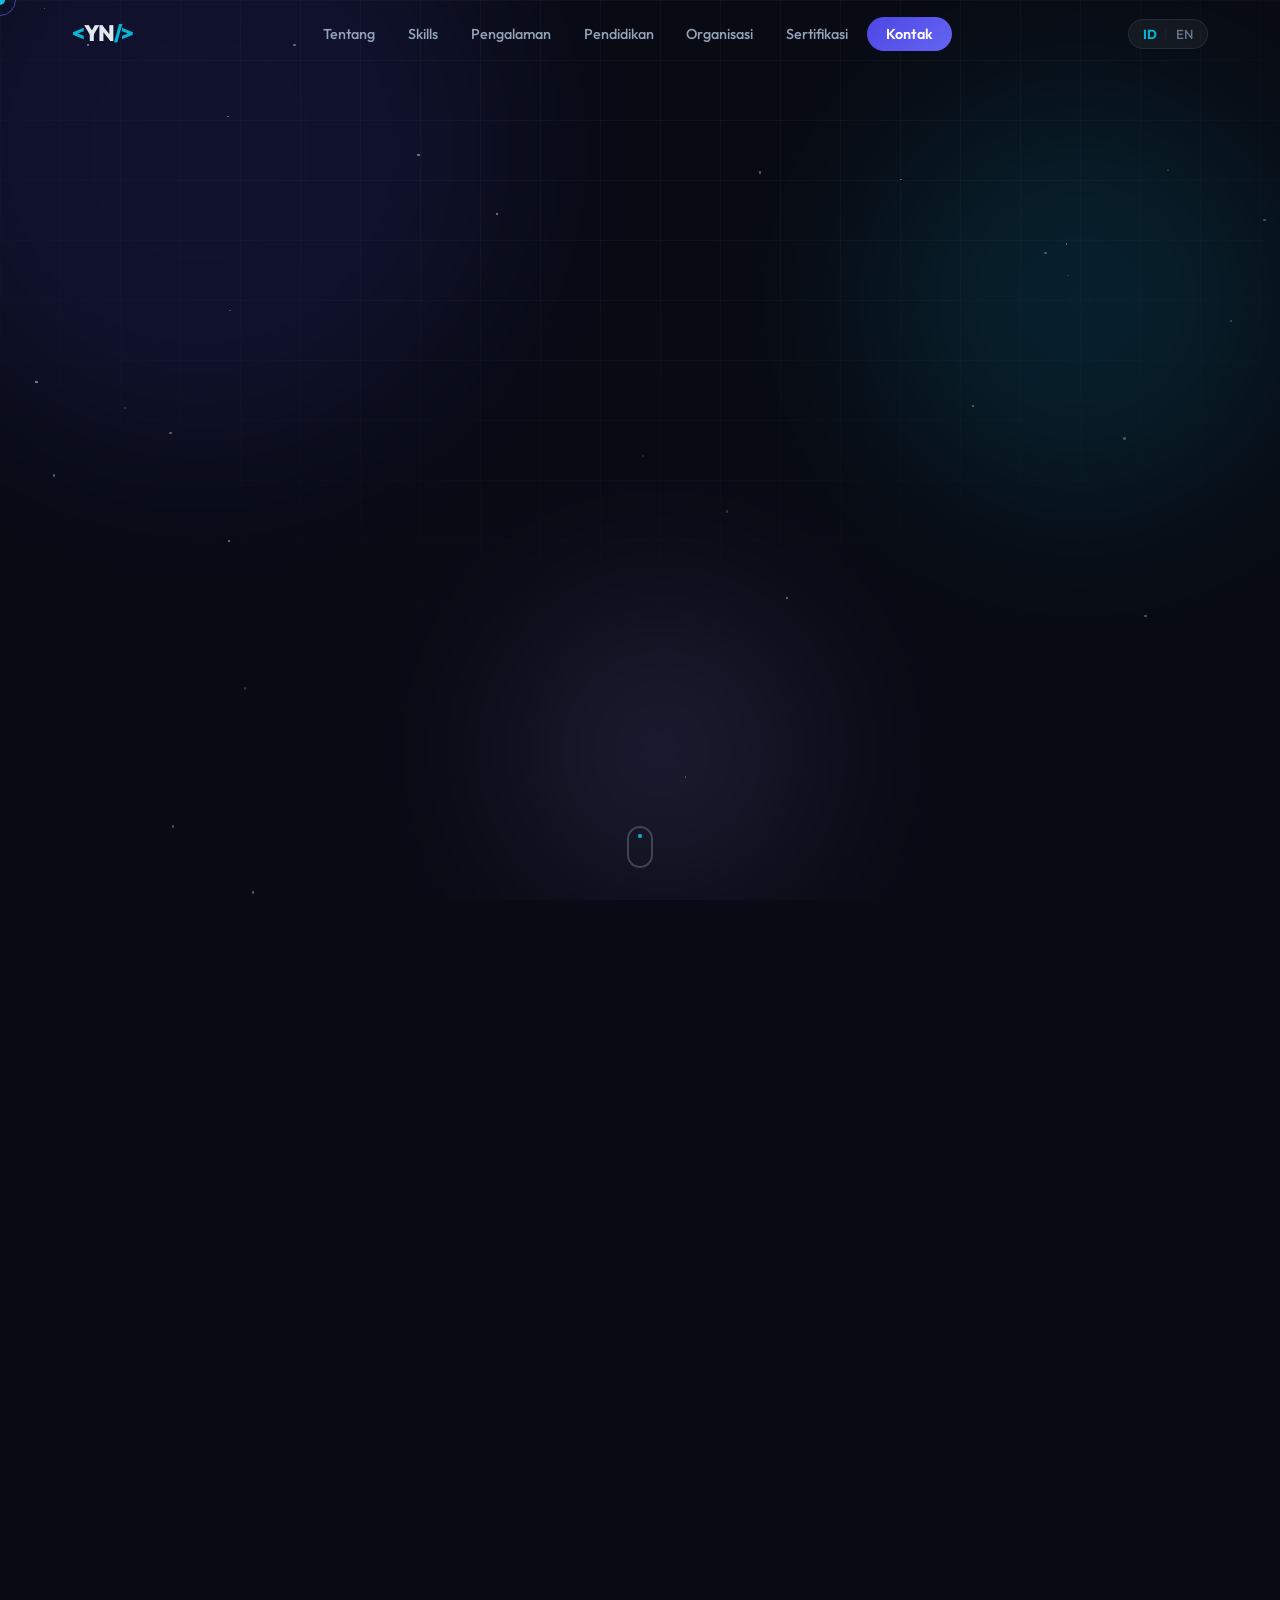
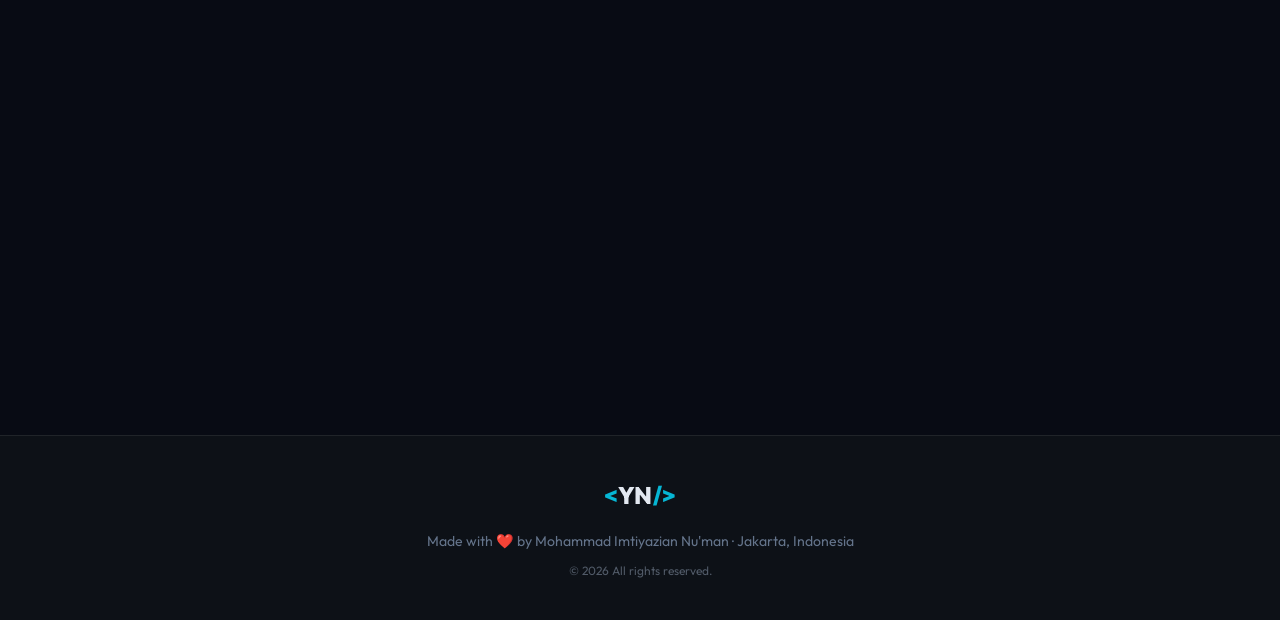
==== commit c67b2d89: "test" ====
--- a/index.html
+++ b/index.html
@@ -97,7 +97,7 @@
         <p class="hero-desc" data-i18n="hero.desc">
           Mahasiswa Teknik Informatika tingkat akhir yang passionate di bidang
           <strong>Web Development</strong>, <strong>Jaringan Komputer</strong>, dan <strong>IT Solutions</strong>.
-          Based di Jakarta Barat 🇮🇩
+          Based di Jakarta Barat 
         </p>
         <div class="hero-actions">
           <a href="contact.html" class="btn btn-primary" id="hero-contact-btn">
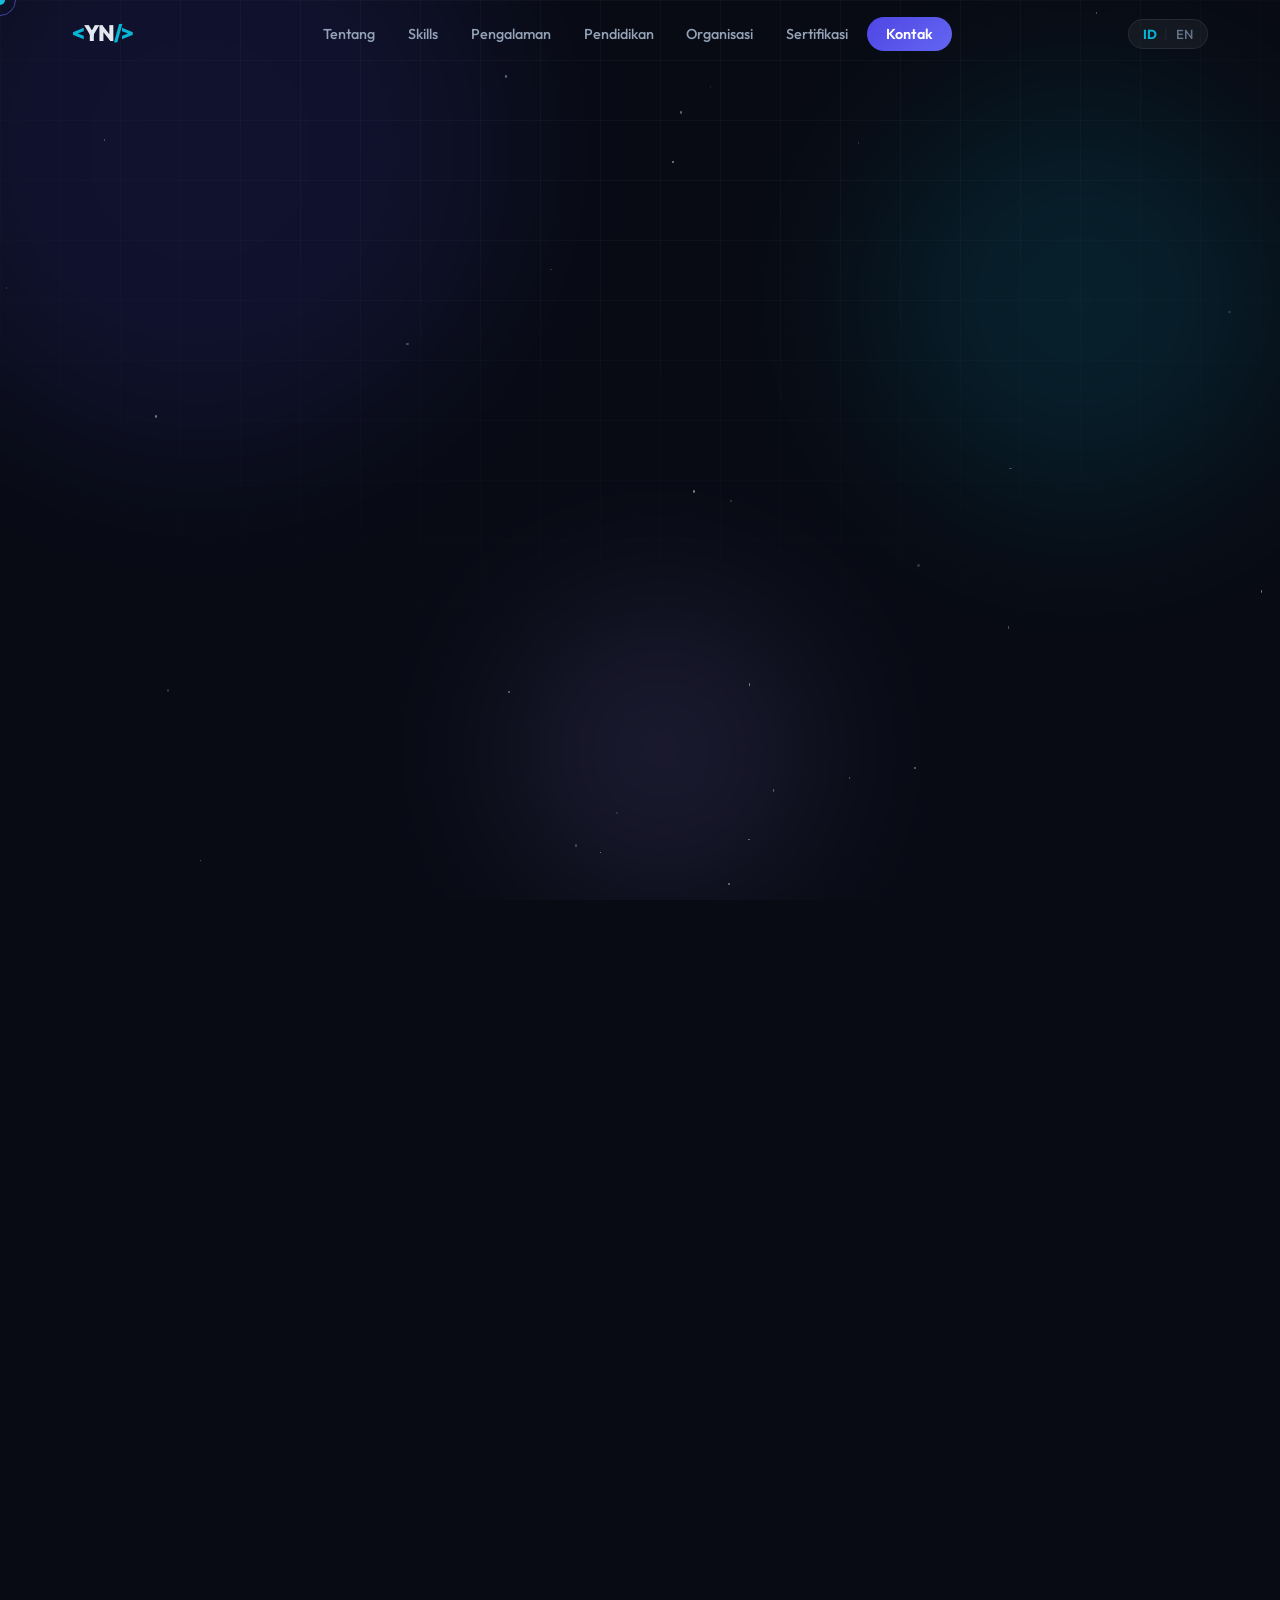
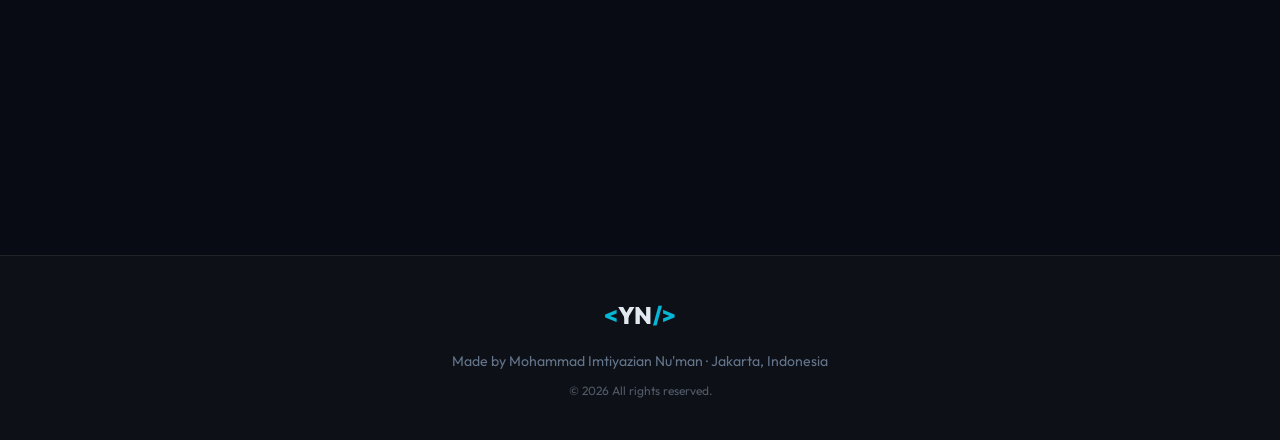
==== commit cdfb04bd: "Update portfolio and mobile layouts Co-authored-by: Copilot <223556219+Copilot@users.noreply.github." ====
--- a/index.html
+++ b/index.html
@@ -56,7 +56,7 @@
           <span class="lang-divider">|</span>
           <span class="lang-other" id="langOther">EN</span>
         </button>
-        <button class="hamburger" id="hamburger" aria-label="Menu">
+        <button class="hamburger" id="hamburger" aria-label="Menu" aria-controls="navLinks" aria-expanded="false">
           <span></span><span></span><span></span>
         </button>
       </div>
@@ -97,14 +97,14 @@
         <p class="hero-desc" data-i18n="hero.desc">
           Mahasiswa Teknik Informatika tingkat akhir yang passionate di bidang
           <strong>Web Development</strong>, <strong>Jaringan Komputer</strong>, dan <strong>IT Solutions</strong>.
-          Based di Jakarta Barat 
+          Berlokasi di Jakarta Barat 🇮🇩
         </p>
         <div class="hero-actions">
           <a href="contact.html" class="btn btn-primary" id="hero-contact-btn">
             <span data-i18n="hero.cta.contact">Hubungi Saya</span>
-            <svg viewBox="0 0 24 24" fill="none" stroke="currentColor" stroke-width="2" width="17" height="17"><path d="M5 12h14M12 5l7 7-7 7"/></svg>
+            <svg viewBox="0 0 24 24" fill="none" stroke="currentColor" stroke-width="2" stroke-linecap="round" stroke-linejoin="round" width="17" height="17" aria-hidden="true"><path d="m22 2-7 20-4-9-9-4 20-7Z"/><path d="M22 2 11 13"/></svg>
           </a>
-          <a href="CV/CV-MOHAMMAD%20IMTIYAZIAN%20NU'MAN.pdf" target="_blank" class="btn btn-ghost" id="hero-cv-btn">
+          <a href="CV/EN-CV%20MOHAMMAD%20IMTIYAZIAN%20NU%27MAN.pdf" target="_blank" class="btn btn-ghost" id="hero-cv-btn">
             <svg viewBox="0 0 24 24" fill="none" stroke="currentColor" stroke-width="2" width="17" height="17"><path d="M14 2H6a2 2 0 0 0-2 2v16a2 2 0 0 0 2 2h12a2 2 0 0 0 2-2V8z"/><polyline points="14 2 14 8 20 8"/><line x1="16" y1="13" x2="8" y2="13"/><line x1="16" y1="17" x2="8" y2="17"/></svg>
             <span data-i18n="hero.cta.cv">Lihat CV</span>
           </a>
@@ -149,9 +149,6 @@
         </div>
       </div>
     </div>
-    <div class="scroll-indicator">
-      <div class="scroll-dot"></div>
-    </div>
   </section>
 
   <!-- ========== EXPLORE PROFILE SECTIONS ========== -->
@@ -168,9 +165,9 @@
           <div>
             <div class="explore-icon">👤</div>
             <h3 class="explore-title" data-i18n="nav.about">Tentang Saya</h3>
-            <p class="explore-desc" data-i18n="about.sub">Mengenal lebih dekat latar belakang, karakter, dan minat saya.</p>
-          </div>
-          <span class="explore-link">Buka Profil →</span>
+            <p class="explore-desc" data-i18n="about.sub">Sekilas tentang latar belakang pendidikan, pengalaman, dan kompetensi yang saya kembangkan.</p>
+          </div>
+          <span class="explore-link" data-i18n="explore.about.link">Buka Profil →</span>
         </a>
 
         <a href="skills.html" class="explore-card glass-card" data-aos="fade-up" data-aos-delay="50">
@@ -179,7 +176,7 @@
             <h3 class="explore-title" data-i18n="nav.skills">Keahlian (Skills)</h3>
             <p class="explore-desc" data-i18n="skills.sub">Keahlian teknis, soft skills, dan alat pendukung yang saya kuasai.</p>
           </div>
-          <span class="explore-link">Lihat Skills →</span>
+          <span class="explore-link" data-i18n="explore.skills.link">Lihat Skills →</span>
         </a>
 
         <a href="experience.html" class="explore-card glass-card" data-aos="fade-up" data-aos-delay="100">
@@ -188,16 +185,16 @@
             <h3 class="explore-title" data-i18n="nav.experience">Pengalaman Kerja</h3>
             <p class="explore-desc" data-i18n="exp.sub">Riwayat pekerjaan di GoTo Gojek Tokopedia dan PT. Tijari.</p>
           </div>
-          <span class="explore-link">Lihat Pengalaman →</span>
+          <span class="explore-link" data-i18n="explore.experience.link">Lihat Pengalaman →</span>
         </a>
 
         <a href="education.html" class="explore-card glass-card" data-aos="fade-up" data-aos-delay="150">
           <div>
             <div class="explore-icon">🎓</div>
             <h3 class="explore-title" data-i18n="nav.education">Riwayat Pendidikan</h3>
-            <p class="explore-desc" data-i18n="edu.sub">Latar belakang pendidikan dari SMK hingga Universitas Budi Luhur.</p>
-          </div>
-          <span class="explore-link">Lihat Pendidikan →</span>
+            <p class="explore-desc" data-i18n="edu.sub">Latar belakang pendidikan dan kompetensi yang saya kembangkan.</p>
+          </div>
+          <span class="explore-link" data-i18n="explore.education.link">Lihat Pendidikan →</span>
         </a>
 
         <a href="organization.html" class="explore-card glass-card" data-aos="fade-up" data-aos-delay="200">
@@ -206,7 +203,7 @@
             <h3 class="explore-title" data-i18n="nav.organization">Organisasi</h3>
             <p class="explore-desc" data-i18n="org.sub">Pengalaman organisasi kemahasiswaan HMTI dan kepanitiaan PEMATIK.</p>
           </div>
-          <span class="explore-link">Lihat Organisasi →</span>
+          <span class="explore-link" data-i18n="explore.organization.link">Lihat Organisasi →</span>
         </a>
 
         <a href="certifications.html" class="explore-card glass-card" data-aos="fade-up" data-aos-delay="250">
@@ -215,10 +212,10 @@
             <h3 class="explore-title" data-i18n="nav.certifications">Sertifikasi & Prestasi</h3>
             <p class="explore-desc" data-i18n="cert.sub">Sertifikasi kompetensi BNSP, Business Plan Competition, dan algoritma.</p>
           </div>
-          <span class="explore-link">Lihat Sertifikasi →</span>
-        </a>
-
-        <a href="contact.html" class="explore-card glass-card" data-aos="fade-up" data-aos-delay="300" style="grid-column: 1 / -1; background: linear-gradient(135deg, rgba(79,70,229,0.1), rgba(6,182,212,0.1));">
+          <span class="explore-link" data-i18n="explore.certifications.link">Lihat Sertifikasi →</span>
+        </a>
+
+        <a href="contact.html" class="explore-card explore-contact-card glass-card" data-aos="fade-up" data-aos-delay="300" style="background: linear-gradient(135deg, rgba(79,70,229,0.1), rgba(6,182,212,0.1));">
           <div style="display: flex; align-items: center; justify-content: space-between; flex-wrap: wrap; gap: 1rem; width: 100%;">
             <div>
               <div class="explore-icon" style="margin-bottom: 0.5rem;">📬</div>
@@ -243,7 +240,7 @@
           <span class="logo-bracket">&lt;</span>YN<span class="logo-bracket">/&gt;</span>
         </div>
         <p class="footer-text">
-          Made with ❤️ by Mohammad Imtiyazian Nu'man · Jakarta, Indonesia
+          Made by Mohammad Imtiyazian Nu'man · Jakarta, Indonesia
         </p>
         <p class="footer-copy">© 2026 All rights reserved.</p>
       </div>
--- a/style.css
+++ b/style.css
@@ -483,11 +483,12 @@
 
 .hero-greeting {
   font-size: 1.1rem;
-  font-weight: 500;
-  color: var(--text-muted);
+  font-weight: 700;
+  color: var(--text);
+  opacity: 0.6;
   margin-bottom: 0.25rem;
-  font-family: var(--font-mono);
-  letter-spacing: 2px;
+  font-family: var(--font);
+  letter-spacing: 0.5px;
   text-transform: uppercase;
 }
 
@@ -808,34 +809,6 @@
   50% { transform: translateY(-8px); }
 }
 
-/* Scroll Indicator */
-.scroll-indicator {
-  position: absolute;
-  bottom: 2rem;
-  left: 50%;
-  transform: translateX(-50%);
-  width: 26px;
-  height: 42px;
-  border: 2px solid rgba(255,255,255,0.2);
-  border-radius: 99px;
-  display: flex;
-  justify-content: center;
-  padding: 6px;
-}
-
-.scroll-dot {
-  width: 4px;
-  height: 4px;
-  background: var(--secondary);
-  border-radius: 50%;
-  animation: scrollDown 2s ease-in-out infinite;
-}
-
-@keyframes scrollDown {
-  0% { transform: translateY(0); opacity: 1; }
-  100% { transform: translateY(16px); opacity: 0; }
-}
-
 /* ==========================================
    SECTIONS
    ========================================== */
@@ -902,8 +875,22 @@
 .about-grid {
   display: grid;
   grid-template-columns: 1fr 1fr;
-  gap: 3rem;
+  grid-template-areas: "text sidebar";
+  column-gap: 3rem;
   align-items: start;
+}
+
+.about-text { grid-area: text; }
+.about-sidebar {
+  grid-area: sidebar;
+  display: flex;
+  flex-direction: column;
+  gap: 6rem;
+}
+.about-profile-card,
+.traits-card {
+  width: 100%;
+  align-self: center;
 }
 
 .about-paragraph {
@@ -1843,7 +1830,23 @@
   .hero-stats { justify-content: center; }
   .hero-roles { display: inline-block; }
 
-  .about-grid { grid-template-columns: 1fr; }
+  .about-grid {
+    grid-template-columns: 1fr;
+    grid-template-areas:
+      "profile"
+      "text"
+      "traits";
+    row-gap: 6rem;
+  }
+
+  .about-sidebar { display: contents; }
+  .about-profile-card { grid-area: profile; }
+  .about-text { grid-area: text; }
+  .traits-card { grid-area: traits; }
+  .about-profile-card,
+  .traits-card {
+    justify-self: center;
+  }
 
   .skill-card-wide { grid-column: span 1; }
 
@@ -1892,31 +1895,91 @@
 }
 
 @media (max-width: 768px) {
+  .hero-name-block {
+    text-align: center;
+  }
+
+  .hero-title {
+    justify-content: center;
+  }
+
+  body.nav-open { overflow: hidden; }
+
+  .nav-overlay {
+    position: fixed;
+    inset: 0;
+    z-index: 998;
+    background: rgba(3, 6, 14, 0.68);
+    backdrop-filter: blur(4px);
+    -webkit-backdrop-filter: blur(4px);
+  }
+
   .nav-links {
     position: fixed;
-    top: 0; right: -100%;
+    top: 0;
+    right: 0;
     bottom: 0;
-    width: 80%;
-    max-width: 300px;
-    background: rgba(8,11,20,0.98);
-    backdrop-filter: blur(20px);
+    width: min(88vw, 360px);
+    padding: calc(5.5rem + env(safe-area-inset-top, 0px)) 1.25rem calc(1.5rem + env(safe-area-inset-bottom, 0px));
+    overflow-y: auto;
+    overscroll-behavior: contain;
+    background: rgba(10,14,27,0.98);
+    backdrop-filter: blur(24px);
+    -webkit-backdrop-filter: blur(24px);
     border-left: 1px solid var(--border);
+    box-shadow: -20px 0 60px rgba(0,0,0,0.4);
     flex-direction: column;
     align-items: flex-start;
-    padding: 5rem 2rem 2rem;
-    gap: 0.25rem;
-    transition: right 0.3s ease;
-    z-index: 999;
-  }
-
-  .nav-links.open { right: 0; }
+    gap: 0.5rem;
+    transform: translateX(105%);
+    visibility: hidden;
+    transition: transform 0.3s ease, visibility 0.3s ease;
+    z-index: 1001;
+  }
+
+  .nav-links.open {
+    transform: translateX(0);
+    visibility: visible;
+  }
+
+  .nav-links li { width: 100%; }
 
   .nav-link {
+    display: flex;
+    align-items: center;
     width: 100%;
+    min-height: 3.25rem;
     padding: 0.75rem 1rem;
-  }
-
-  .hamburger { display: flex; }
+    font-size: 1.05rem;
+    border: 1px solid transparent;
+  }
+
+  .nav-link::after { display: none; }
+
+  .nav-link.active-nav:not(.nav-cta) {
+    color: var(--text);
+    background: rgba(99,102,241,0.12);
+    border-color: rgba(99,102,241,0.2);
+  }
+
+  .nav-link:not(.nav-cta):hover,
+  .nav-link:not(.nav-cta):focus-visible {
+    color: var(--text);
+    background: rgba(255,255,255,0.05);
+    outline: none;
+  }
+
+  .nav-link.nav-cta {
+    justify-content: center;
+    min-height: 3.5rem;
+    margin-top: 0.5rem;
+  }
+
+  .hamburger {
+    display: flex;
+    position: relative;
+    z-index: 1002;
+  }
   .lang-label { display: none; }
 
   .section { padding: 4rem 0; }
@@ -1994,17 +2057,24 @@
 .page-nav-back {
   display: inline-flex;
   align-items: center;
-  gap: 0.5rem;
-  color: var(--text-muted);
-  font-size: 0.9rem;
+  gap: 0.6rem;
+  color: var(--text);
+  font-size: 0.95rem;
+  font-weight: 600;
+  background: rgba(255, 255, 255, 0.04);
+  border: 1px solid var(--border);
+  border-radius: 999px;
+  padding: 0.65rem 1rem;
   margin-bottom: 1.5rem;
-  transition: color 0.2s ease, transform 0.2s ease;
+  transition: color 0.2s ease, transform 0.2s ease, background 0.2s ease, border-color 0.2s ease;
   text-decoration: none;
 }
 
 .page-nav-back:hover {
   color: var(--secondary);
-  transform: translateX(-3px);
+  background: rgba(6, 182, 212, 0.08);
+  border-color: rgba(6, 182, 212, 0.45);
+  transform: translateY(-2px);
 }
 
 .home-explore-grid {
@@ -2027,6 +2097,10 @@
   border-radius: var(--radius-lg);
 }
 
+.explore-contact-card {
+  grid-column: span 2;
+}
+
 .explore-card:hover {
   transform: translateY(-6px);
   border-color: var(--primary);
@@ -2060,3 +2134,9 @@
   font-weight: 600;
   color: var(--secondary);
 }
+
+@media (max-width: 768px) {
+  .explore-contact-card {
+    grid-column: 1 / -1;
+  }
+}
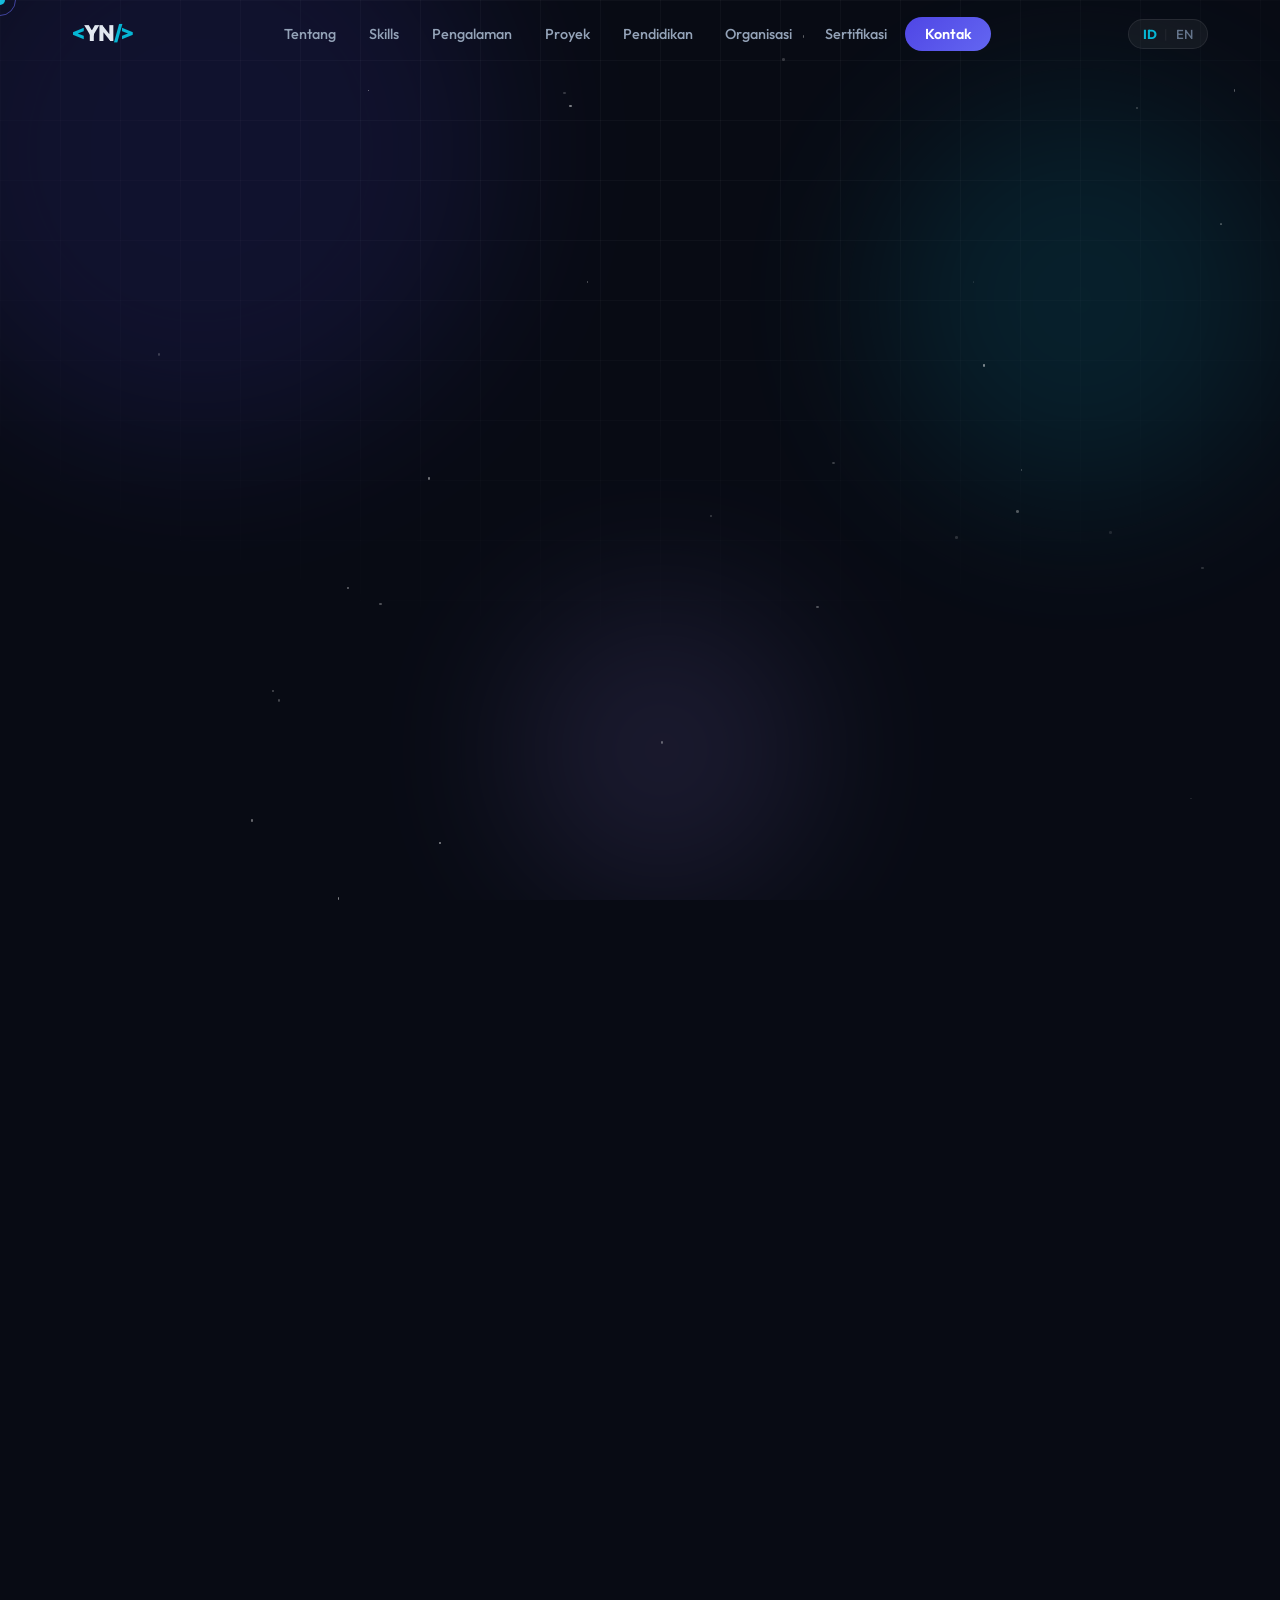
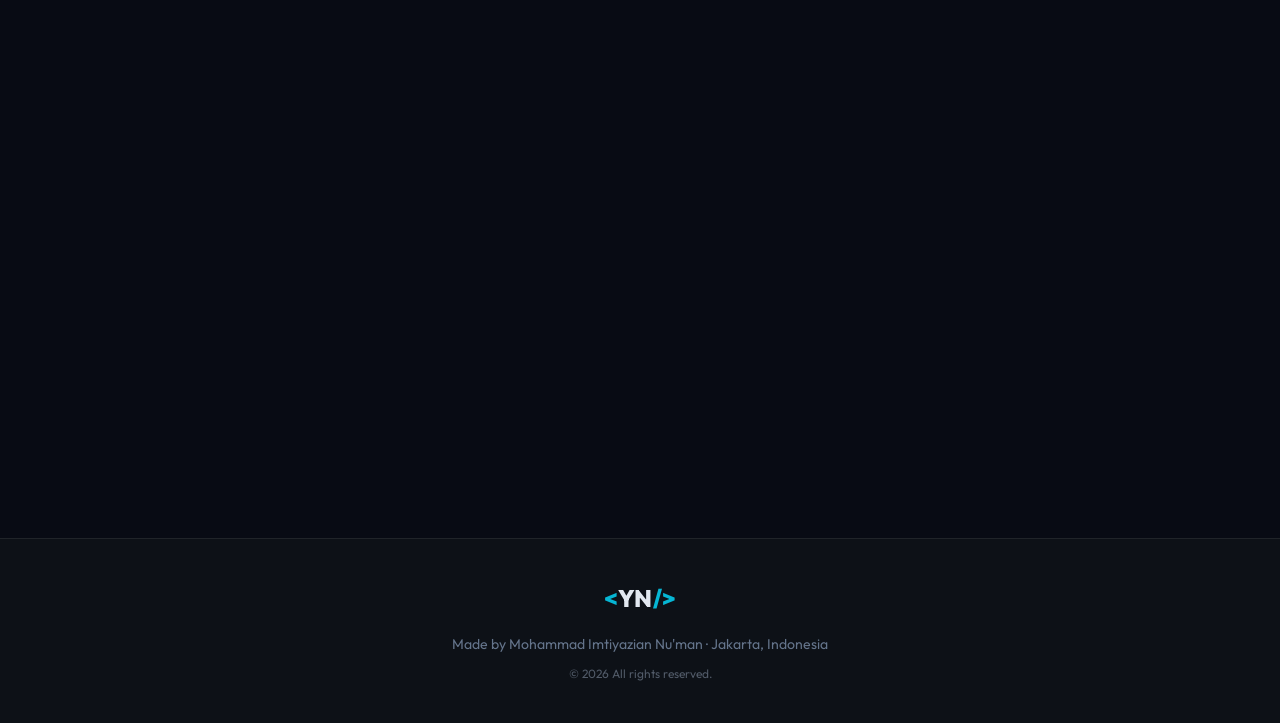
==== commit 1b26adf8: "Add projects portfolio page Co-authored-by: Copilot <223556219+Copilot@users.noreply.github.com>" ====
--- a/index.html
+++ b/index.html
@@ -44,6 +44,7 @@
         <li><a href="about.html" class="nav-link" data-i18n="nav.about">Tentang</a></li>
         <li><a href="skills.html" class="nav-link" data-i18n="nav.skills">Skills</a></li>
         <li><a href="experience.html" class="nav-link" data-i18n="nav.experience">Pengalaman</a></li>
+        <li><a href="projects.html" class="nav-link" data-i18n="nav.projects">Proyek</a></li>
         <li><a href="education.html" class="nav-link" data-i18n="nav.education">Pendidikan</a></li>
         <li><a href="organization.html" class="nav-link" data-i18n="nav.organization">Organisasi</a></li>
         <li><a href="certifications.html" class="nav-link" data-i18n="nav.certifications">Sertifikasi</a></li>
@@ -188,6 +189,15 @@
           <span class="explore-link" data-i18n="explore.experience.link">Lihat Pengalaman →</span>
         </a>
 
+        <a href="projects.html" class="explore-card glass-card" data-aos="fade-up" data-aos-delay="125">
+          <div>
+            <div class="explore-icon">🖥️</div>
+            <h3 class="explore-title" data-i18n="nav.projects">Proyek</h3>
+            <p class="explore-desc" data-i18n="projects.sub">Beberapa website dan karya yang saya buat.</p>
+          </div>
+          <span class="explore-link" data-i18n="explore.projects.link">Lihat Proyek →</span>
+        </a>
+
         <a href="education.html" class="explore-card glass-card" data-aos="fade-up" data-aos-delay="150">
           <div>
             <div class="explore-icon">🎓</div>
--- a/style.css
+++ b/style.css
@@ -212,6 +212,12 @@
   padding: 0.75rem 0;
 }
 
+body.nav-open .navbar.scrolled {
+  transition: none;
+  backdrop-filter: none;
+  -webkit-backdrop-filter: none;
+}
+
 .nav-container {
   max-width: 1200px;
   margin: 0 auto;
@@ -325,6 +331,30 @@
 
 .lang-toggle:active { transform: scale(0.96); }
 
+.nav-home {
+  display: inline-flex;
+  align-items: center;
+  justify-content: center;
+  gap: 0.45rem;
+  min-height: 2.35rem;
+  padding: 0.38rem 0.8rem;
+  color: var(--text-subtle);
+  background: rgba(255,255,255,0.05);
+  border: 1px solid var(--border);
+  border-radius: 99px;
+  font-size: 0.82rem;
+  font-weight: 600;
+  white-space: nowrap;
+  transition: var(--transition);
+}
+
+.nav-home:hover {
+  color: var(--text);
+  border-color: var(--primary);
+  background: linear-gradient(135deg, rgba(79,70,229,0.15), rgba(6,182,212,0.15));
+  transform: translateY(-1px);
+}
+
 .lang-label {
   color: var(--secondary);
   font-weight: 700;
@@ -869,6 +899,19 @@
   box-shadow: var(--shadow-lg), var(--shadow-glow);
 }
 
+@media (hover: none) {
+  .glass-card:hover {
+    background: var(--bg-card);
+    border-color: var(--border);
+    transform: none;
+    box-shadow: none;
+  }
+
+  .edu-card:hover .edu-logo {
+    transform: none;
+  }
+}
+
 /* ==========================================
    ABOUT
    ========================================== */
@@ -1895,6 +1938,11 @@
 }
 
 @media (max-width: 768px) {
+  .glass-card {
+    backdrop-filter: none;
+    -webkit-backdrop-filter: none;
+  }
+
   .hero-name-block {
     text-align: center;
   }
@@ -1992,11 +2040,18 @@
 
   .cursor, .cursor-follower { display: none; }
   body { cursor: auto; }
-  .btn, .nav-link, .hamburger, .contact-card, .skill-tag { cursor: pointer; }
+  .btn, .nav-link, .nav-home, .hamburger, .contact-card, .skill-tag { cursor: pointer; }
+  .nav-home {
+    width: 2.35rem;
+    min-height: 2.35rem;
+    padding: 0;
+  }
+  .nav-home span { display: none; }
 }
 
 @media (max-width: 480px) {
   .hero-title { font-size: 2rem; letter-spacing: -1px; }
+  .page-hero-title { font-size: clamp(1.5rem, 8vw, 2rem); }
   .hero-stats { gap: 1rem; }
   .hero-actions { flex-direction: column; }
   .btn { width: 100%; justify-content: center; }
@@ -2054,29 +2109,6 @@
   line-height: 1.6;
 }
 
-.page-nav-back {
-  display: inline-flex;
-  align-items: center;
-  gap: 0.6rem;
-  color: var(--text);
-  font-size: 0.95rem;
-  font-weight: 600;
-  background: rgba(255, 255, 255, 0.04);
-  border: 1px solid var(--border);
-  border-radius: 999px;
-  padding: 0.65rem 1rem;
-  margin-bottom: 1.5rem;
-  transition: color 0.2s ease, transform 0.2s ease, background 0.2s ease, border-color 0.2s ease;
-  text-decoration: none;
-}
-
-.page-nav-back:hover {
-  color: var(--secondary);
-  background: rgba(6, 182, 212, 0.08);
-  border-color: rgba(6, 182, 212, 0.45);
-  transform: translateY(-2px);
-}
-
 .home-explore-grid {
   display: grid;
   grid-template-columns: repeat(auto-fit, minmax(260px, 1fr));
@@ -2140,3 +2172,71 @@
     grid-column: 1 / -1;
   }
 }
+
+.project-grid {
+  display: grid;
+  grid-template-columns: repeat(auto-fit, minmax(min(100%, 420px), 1fr));
+  gap: 1.5rem;
+}
+
+.project-card {
+  overflow: hidden;
+  border: 1px solid var(--border);
+  border-radius: var(--radius-lg);
+}
+
+.project-image {
+  display: block;
+  width: 100%;
+  aspect-ratio: 16 / 9;
+  object-fit: cover;
+  background: var(--bg-2);
+  border-bottom: 1px solid var(--border);
+}
+
+.project-content {
+  padding: 1.5rem;
+}
+
+.project-status {
+  display: inline-flex;
+  align-items: center;
+  gap: 0.45rem;
+  color: var(--success);
+  font-family: var(--font-mono);
+  font-size: 0.78rem;
+  margin-bottom: 0.75rem;
+}
+
+.project-title {
+  font-size: 1.35rem;
+  font-weight: 700;
+  margin-bottom: 0.6rem;
+}
+
+.project-description {
+  color: var(--text-subtle);
+  line-height: 1.65;
+}
+
+.project-tags {
+  display: flex;
+  flex-wrap: wrap;
+  gap: 0.5rem;
+  margin: 1.15rem 0 1.35rem;
+}
+
+.project-tag {
+  padding: 0.35rem 0.7rem;
+  color: var(--secondary);
+  background: rgba(6, 182, 212, 0.08);
+  border: 1px solid rgba(6, 182, 212, 0.2);
+  border-radius: 99px;
+  font-size: 0.8rem;
+}
+
+.project-actions {
+  display: flex;
+  flex-wrap: wrap;
+  gap: 0.75rem;
+}
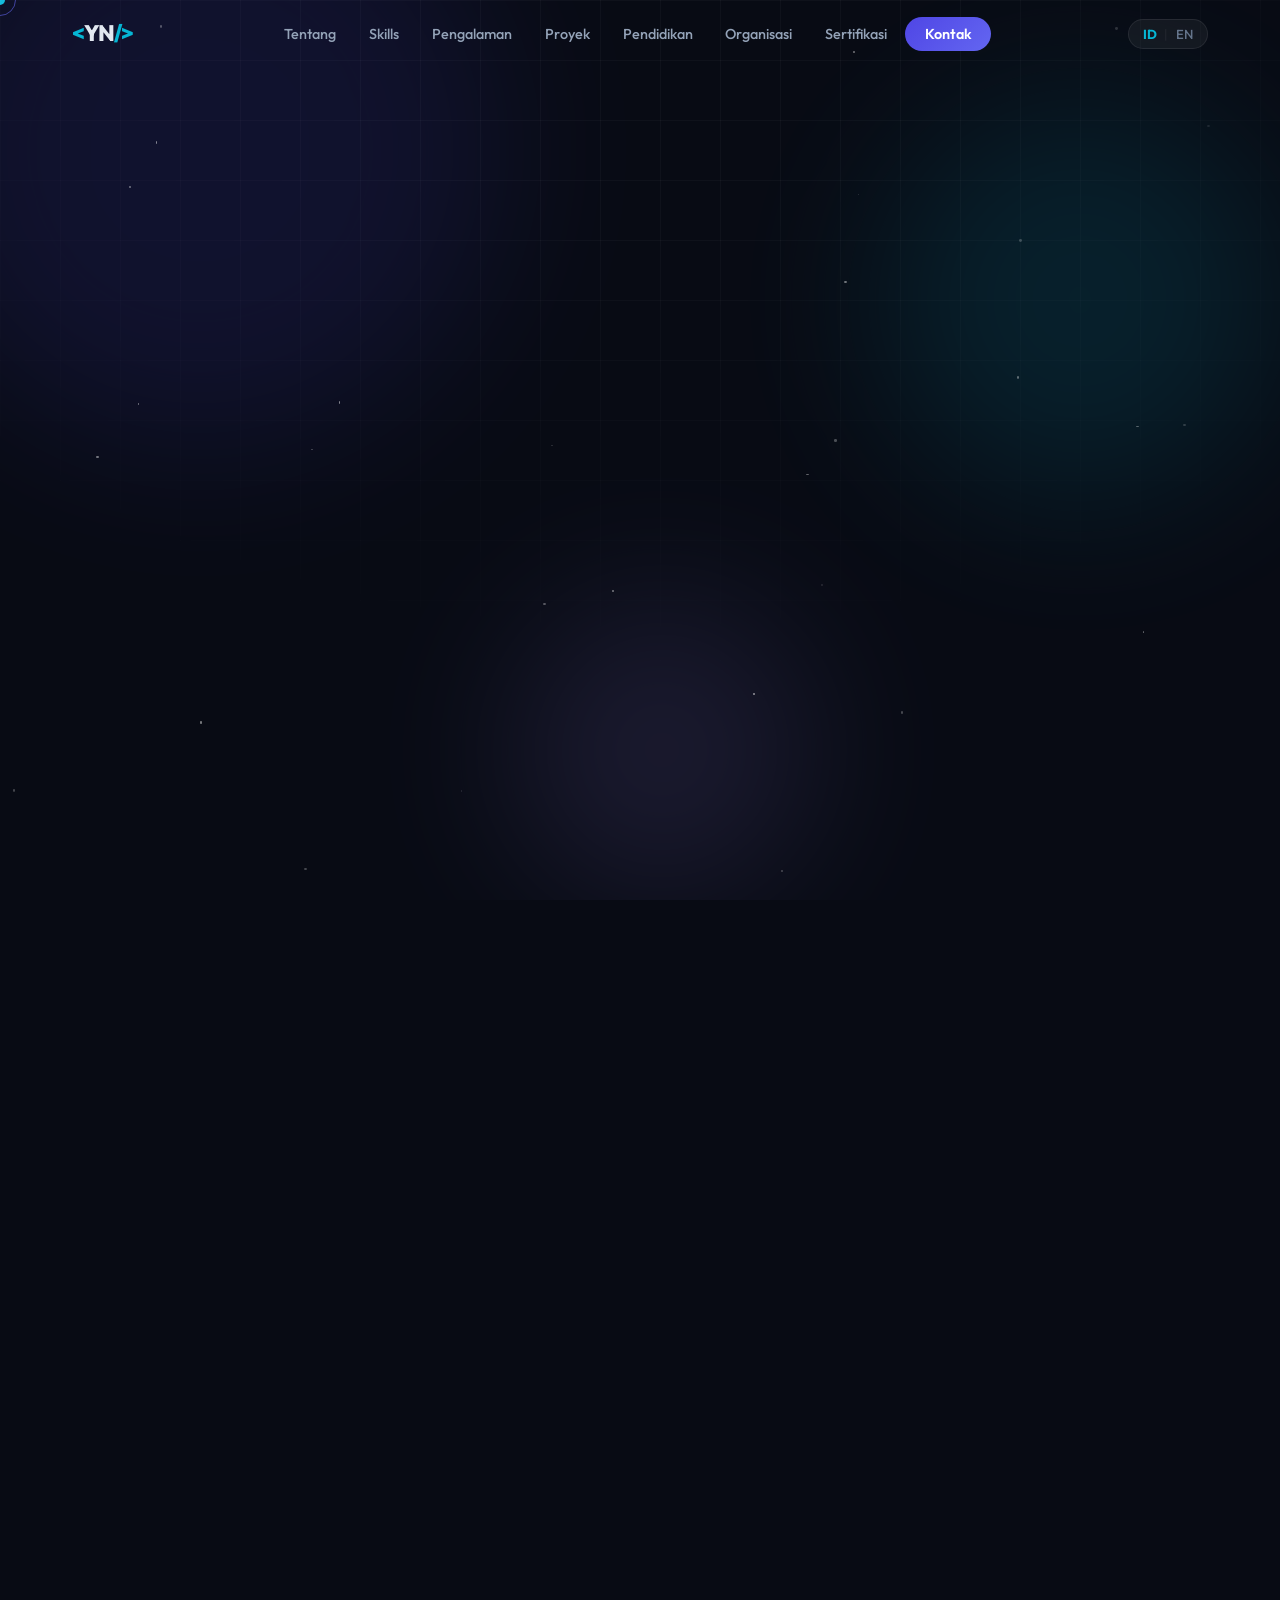
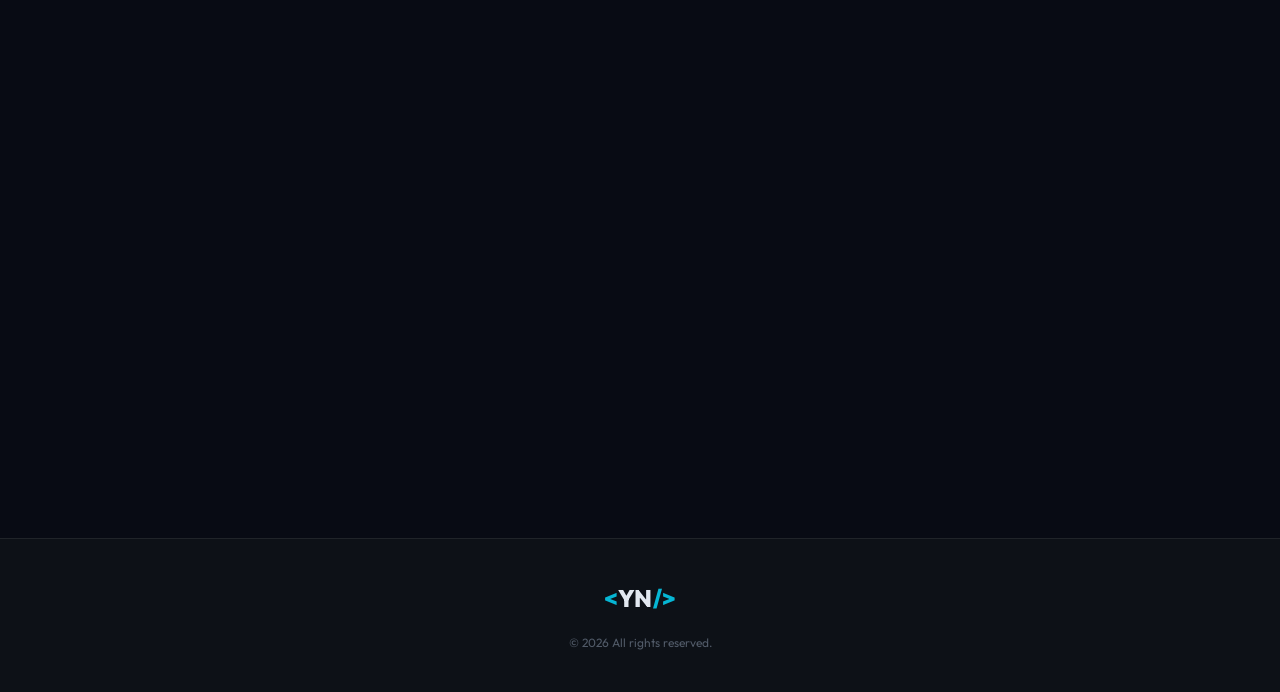
==== commit 7a406877: "Fix portfolio section navigation and footer Co-authored-by: Copilot <223556219+Copilot@users.noreply" ====
--- a/index.html
+++ b/index.html
@@ -249,9 +249,6 @@
         <div class="footer-logo">
           <span class="logo-bracket">&lt;</span>YN<span class="logo-bracket">/&gt;</span>
         </div>
-        <p class="footer-text">
-          Made by Mohammad Imtiyazian Nu'man · Jakarta, Indonesia
-        </p>
         <p class="footer-copy">© 2026 All rights reserved.</p>
       </div>
     </div>
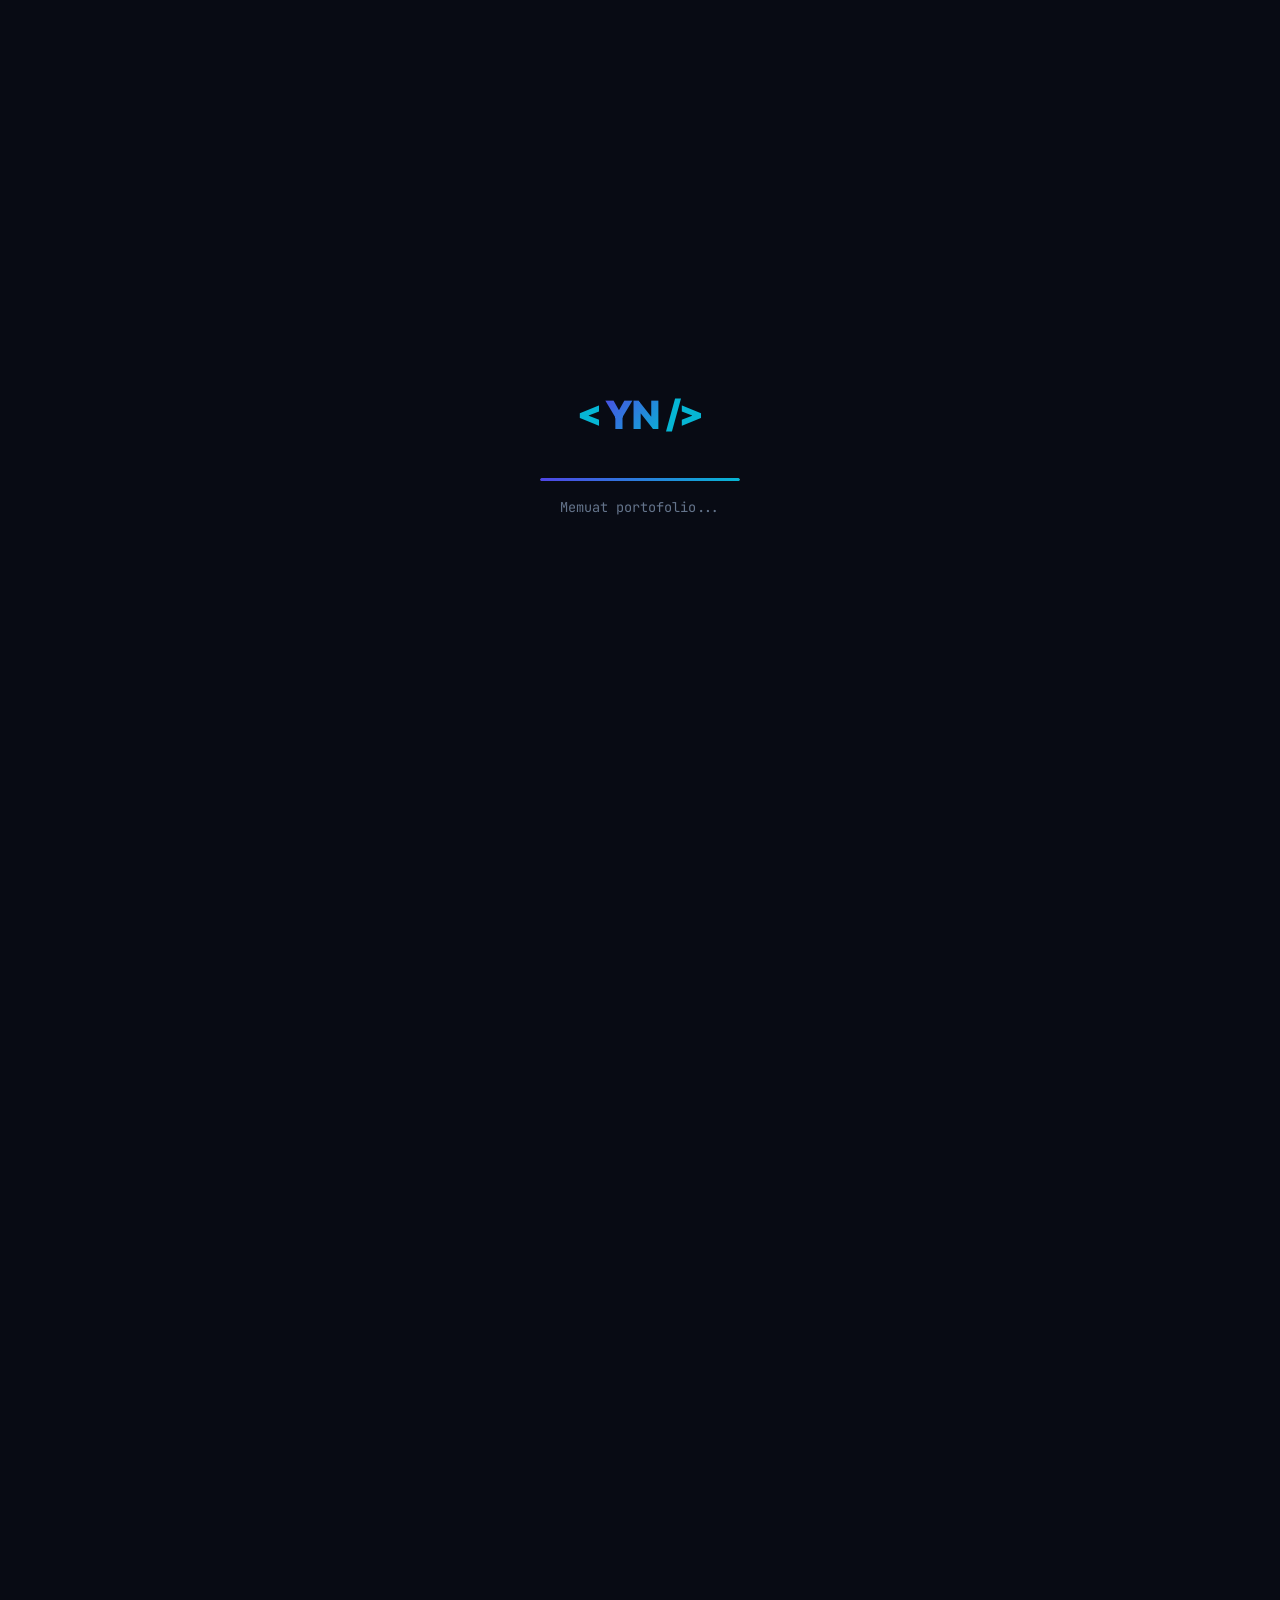
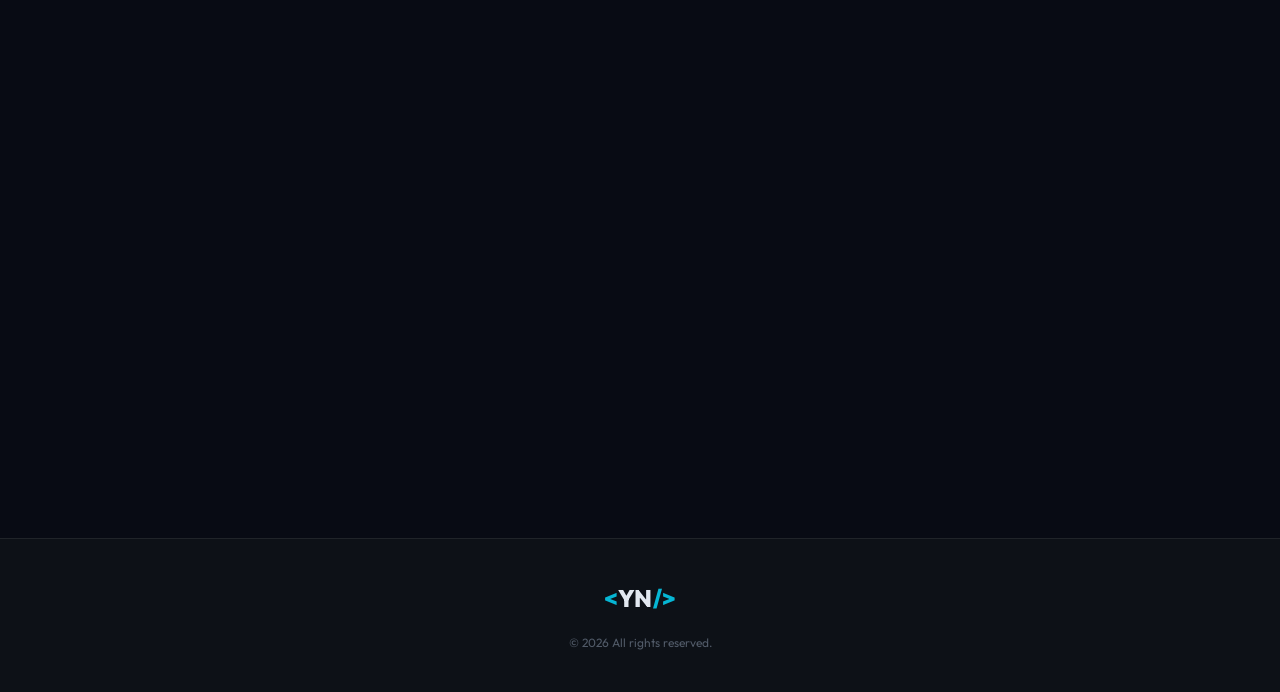
==== commit 725cd822: "Install Vercel Web Analytics Implemented Vercel Web Analytics for Static HTML Portfolio Website  Sum" ====
--- a/index.html
+++ b/index.html
@@ -12,6 +12,10 @@
   <link rel="preconnect" href="https://fonts.gstatic.com" crossorigin />
   <link href="https://fonts.googleapis.com/css2?family=Outfit:wght@300;400;500;600;700;800;900&family=JetBrains+Mono:wght@400;500&display=swap" rel="stylesheet" />
   <link rel="stylesheet" href="style.css" />
+  <script>
+    window.va = window.va || function () { (window.vaq = window.vaq || []).push(arguments); };
+  </script>
+  <script defer src="/_vercel/insights/script.js"></script>
 </head>
 <body>
 
--- a/style.css
+++ b/style.css
@@ -928,7 +928,7 @@
   grid-area: sidebar;
   display: flex;
   flex-direction: column;
-  gap: 6rem;
+  gap: 0.5rem;
 }
 .about-profile-card,
 .traits-card {
@@ -1438,6 +1438,10 @@
   display: block;
 }
 
+.logo-smk img {
+  transform: translateY(-2px);
+}
+
 .edu-degree {
   font-size: 1rem;
   font-weight: 700;
@@ -1879,7 +1883,7 @@
       "profile"
       "text"
       "traits";
-    row-gap: 6rem;
+    row-gap: 0.5rem;
   }
 
   .about-sidebar { display: contents; }
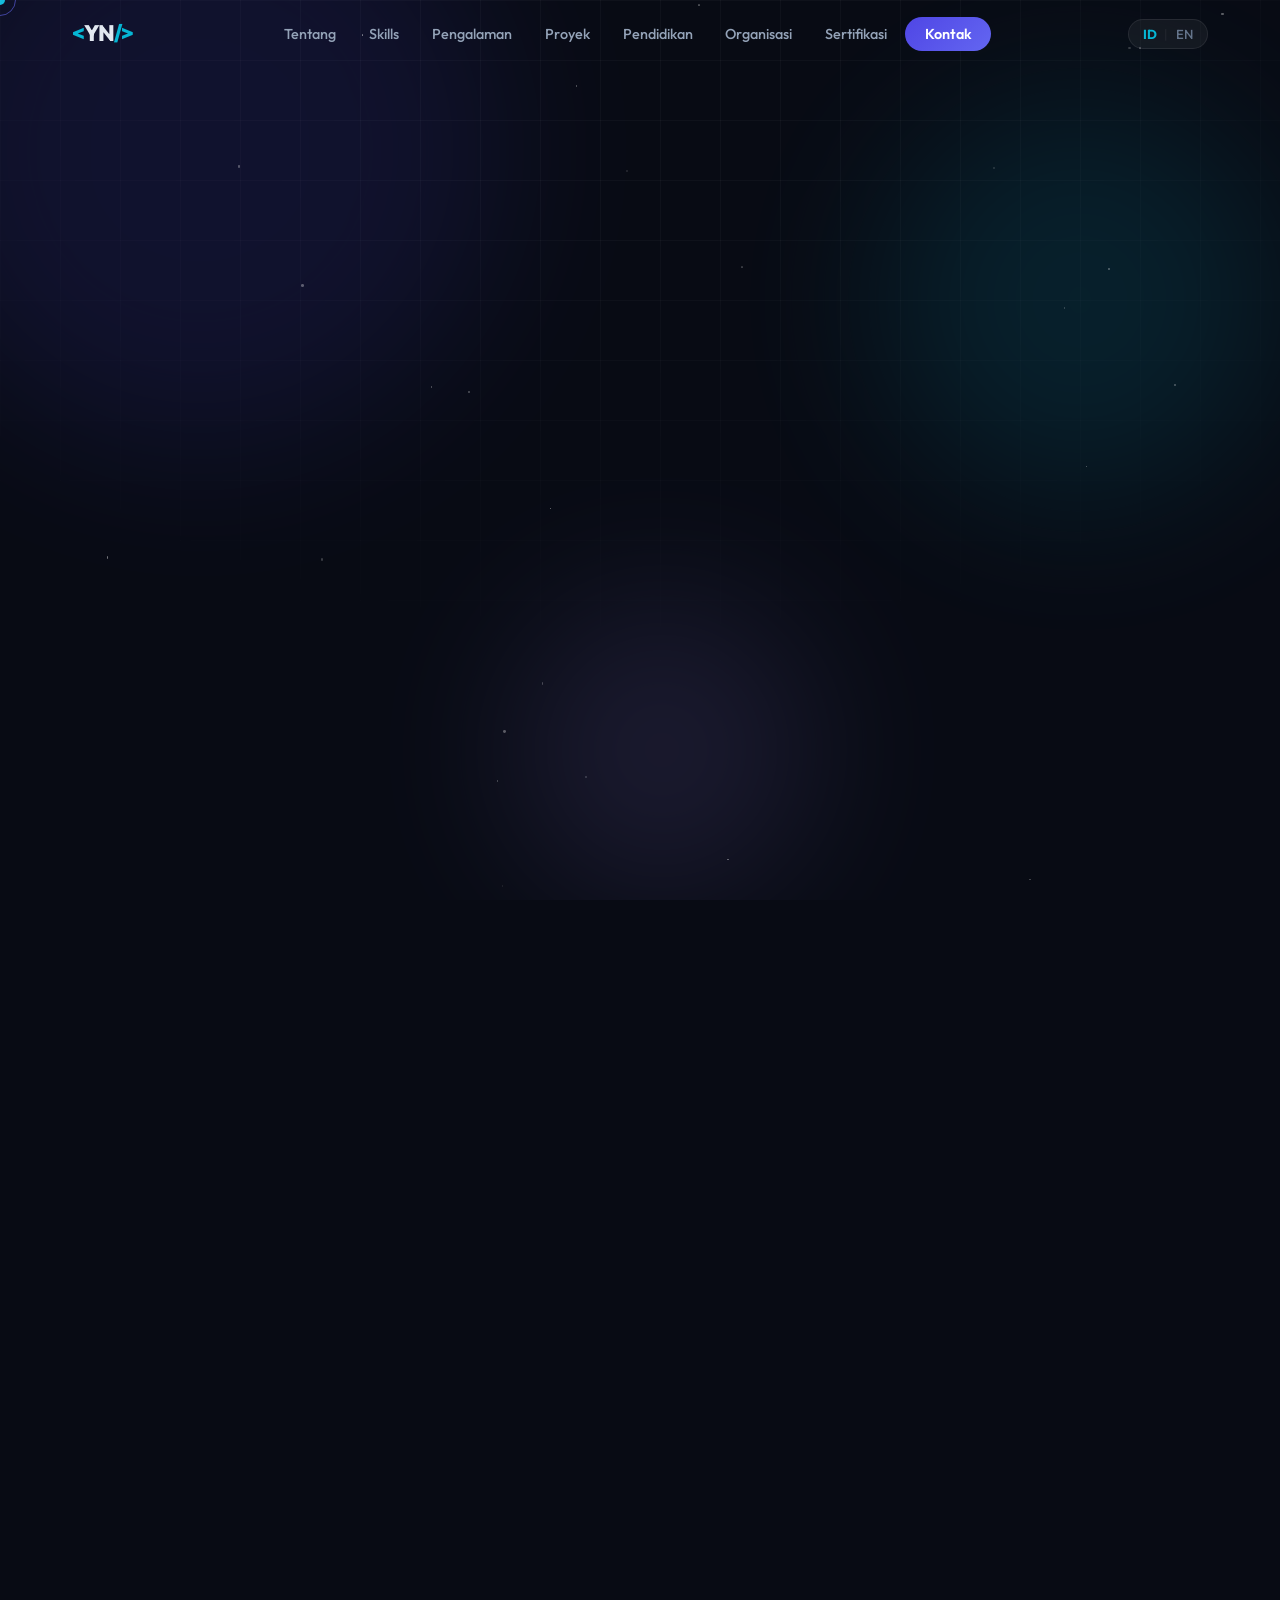
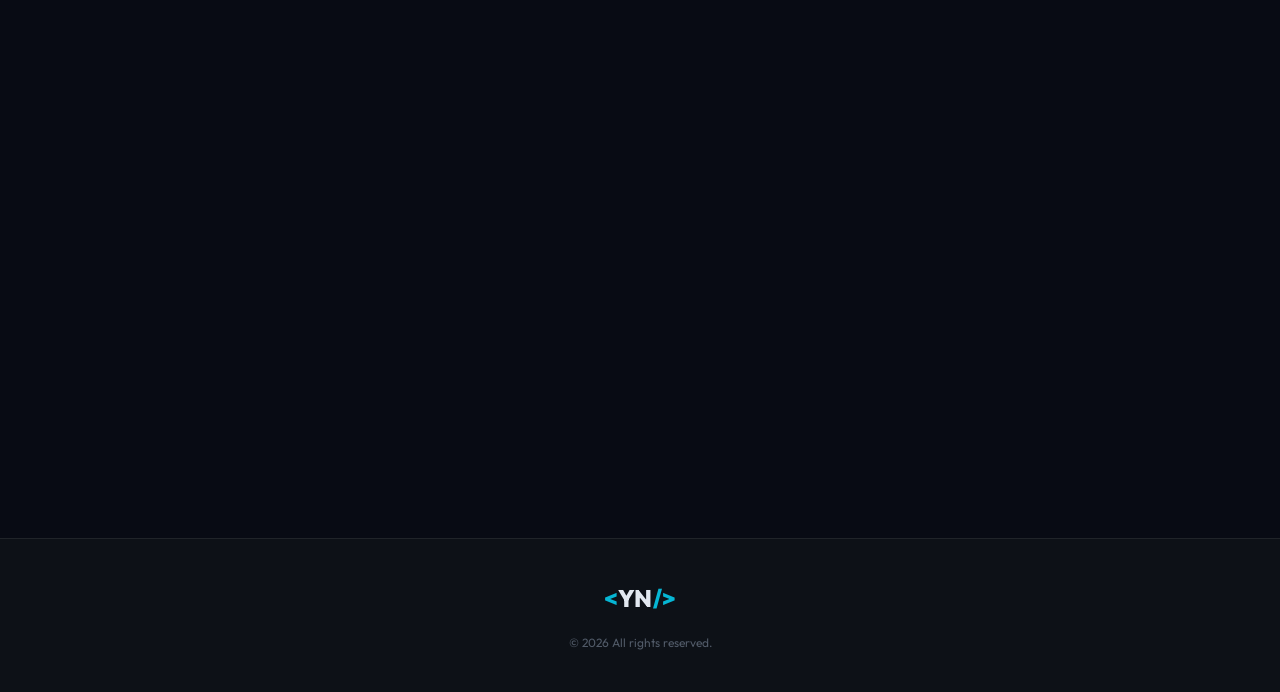
==== commit 9949727b: "Update portfolio icons and analytics Co-authored-by: Copilot <223556219+Copilot@users.noreply.github" ====
--- a/index.html
+++ b/index.html
@@ -8,14 +8,11 @@
   <meta name="keywords" content="Mohammad Imtiyazian, portfolio, teknik informatika, web developer, IT, Jakarta" />
   <meta property="og:title" content="Mohammad Imtiyazian Nu'man | Portfolio" />
   <meta property="og:description" content="IT Professional & Web Developer - Universitas Budi Luhur" />
+  <link rel="icon" type="image/png" href="image/yn-logo.png?v=3" />
   <link rel="preconnect" href="https://fonts.googleapis.com" />
   <link rel="preconnect" href="https://fonts.gstatic.com" crossorigin />
   <link href="https://fonts.googleapis.com/css2?family=Outfit:wght@300;400;500;600;700;800;900&family=JetBrains+Mono:wght@400;500&display=swap" rel="stylesheet" />
   <link rel="stylesheet" href="style.css" />
-  <script>
-    window.va = window.va || function () { (window.vaq = window.vaq || []).push(arguments); };
-  </script>
-  <script defer src="/_vercel/insights/script.js"></script>
 </head>
 <body>
 
@@ -110,7 +107,7 @@
             <svg viewBox="0 0 24 24" fill="none" stroke="currentColor" stroke-width="2" stroke-linecap="round" stroke-linejoin="round" width="17" height="17" aria-hidden="true"><path d="m22 2-7 20-4-9-9-4 20-7Z"/><path d="M22 2 11 13"/></svg>
           </a>
           <a href="CV/EN-CV%20MOHAMMAD%20IMTIYAZIAN%20NU%27MAN.pdf" target="_blank" class="btn btn-ghost" id="hero-cv-btn">
-            <svg viewBox="0 0 24 24" fill="none" stroke="currentColor" stroke-width="2" width="17" height="17"><path d="M14 2H6a2 2 0 0 0-2 2v16a2 2 0 0 0 2 2h12a2 2 0 0 0 2-2V8z"/><polyline points="14 2 14 8 20 8"/><line x1="16" y1="13" x2="8" y2="13"/><line x1="16" y1="17" x2="8" y2="17"/></svg>
+            <img src="image/cv-icon.png" alt="" class="cv-button-icon" />
             <span data-i18n="hero.cta.cv">Lihat CV</span>
           </a>
         </div>
--- a/style.css
+++ b/style.css
@@ -1468,6 +1468,8 @@
 }
 
 .edu-badge {
+  display: inline-flex;
+  align-items: center;
   font-size: 0.75rem;
   font-weight: 600;
   padding: 0.25rem 0.75rem;
@@ -1486,6 +1488,16 @@
   border: 1px solid rgba(6,182,212,0.25);
 }
 
+.edu-badge-icon {
+  display: block;
+  flex: 0 0 16px;
+  width: 16px;
+  height: 16px;
+  margin-right: 5px;
+  max-width: none;
+  object-fit: contain;
+}
+
 .edu-year {
   font-family: var(--font-mono);
   font-size: 0.8rem;
@@ -1496,6 +1508,15 @@
   font-size: 0.88rem;
   color: var(--text-muted);
   line-height: 1.65;
+}
+
+.cv-button-icon {
+  display: block;
+  flex: 0 0 18px;
+  width: 18px;
+  height: 18px;
+  max-width: none;
+  object-fit: contain;
 }
 
 /* ==========================================
